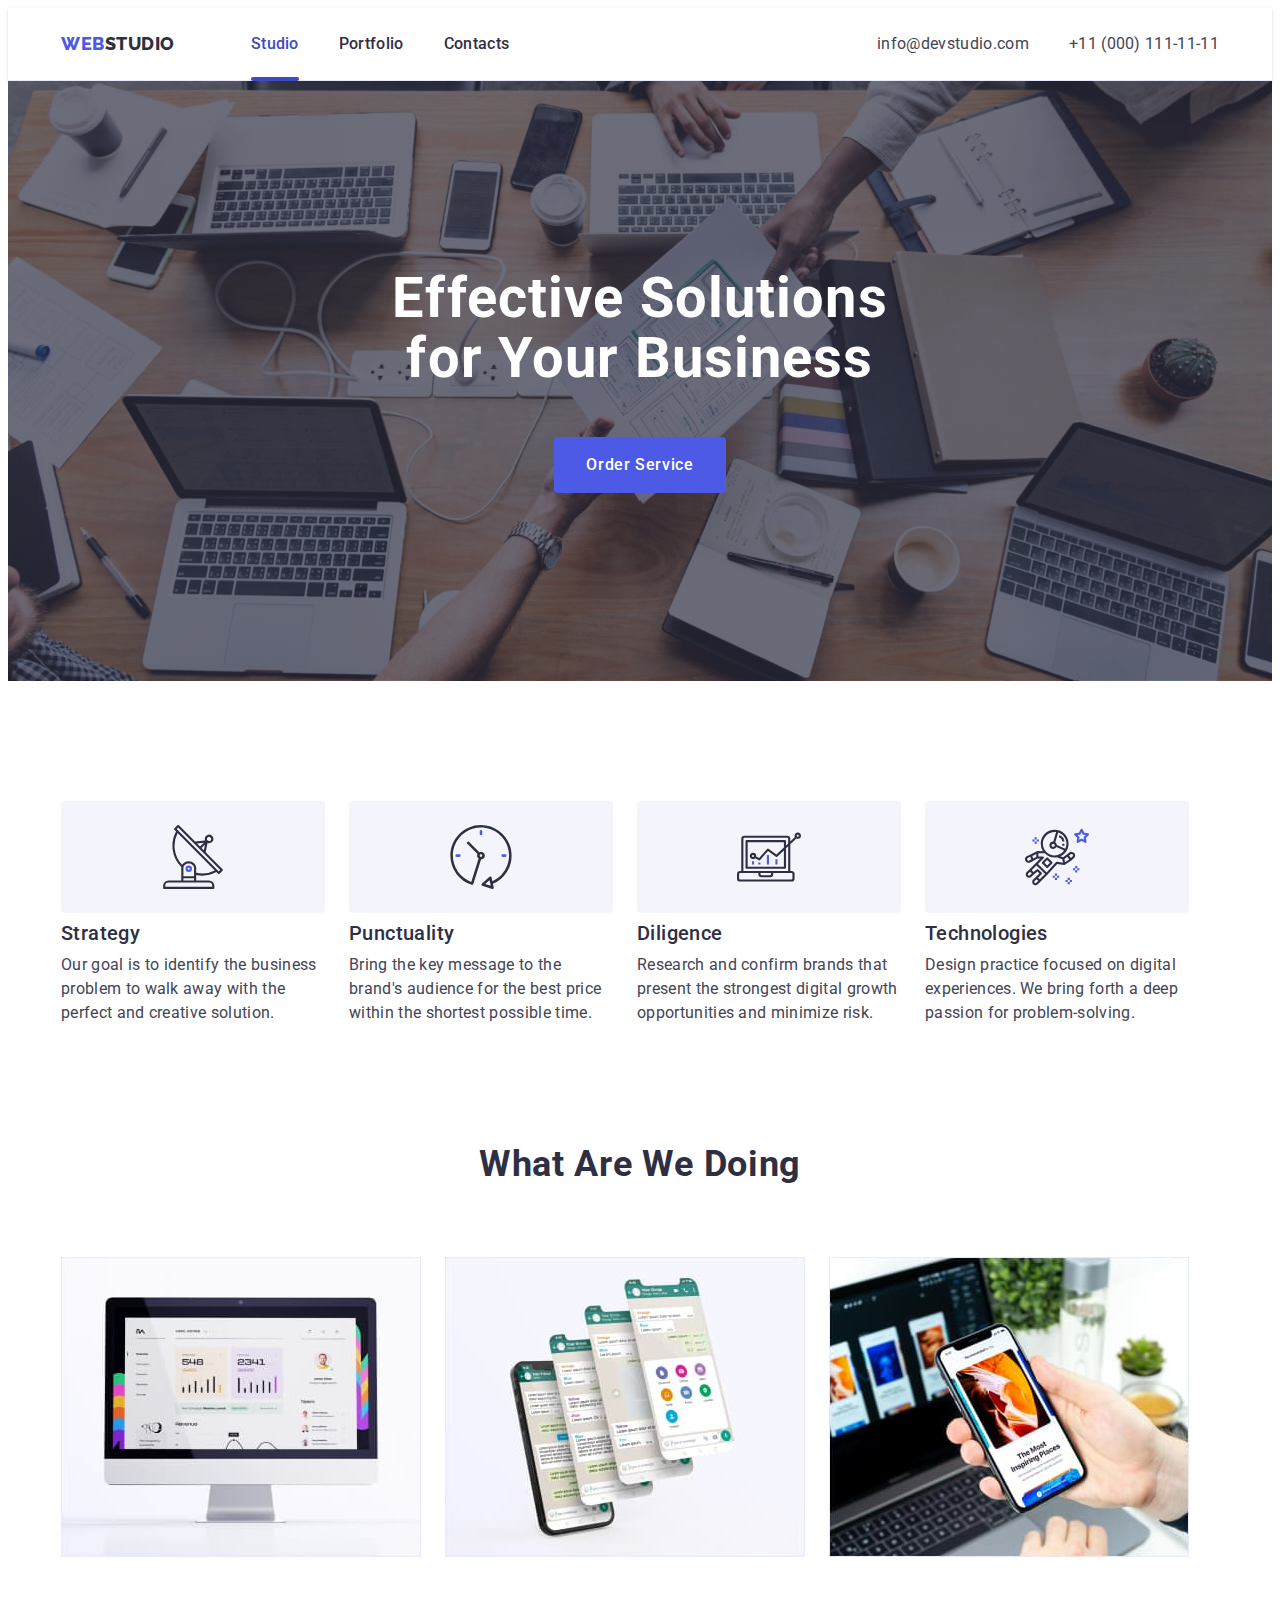
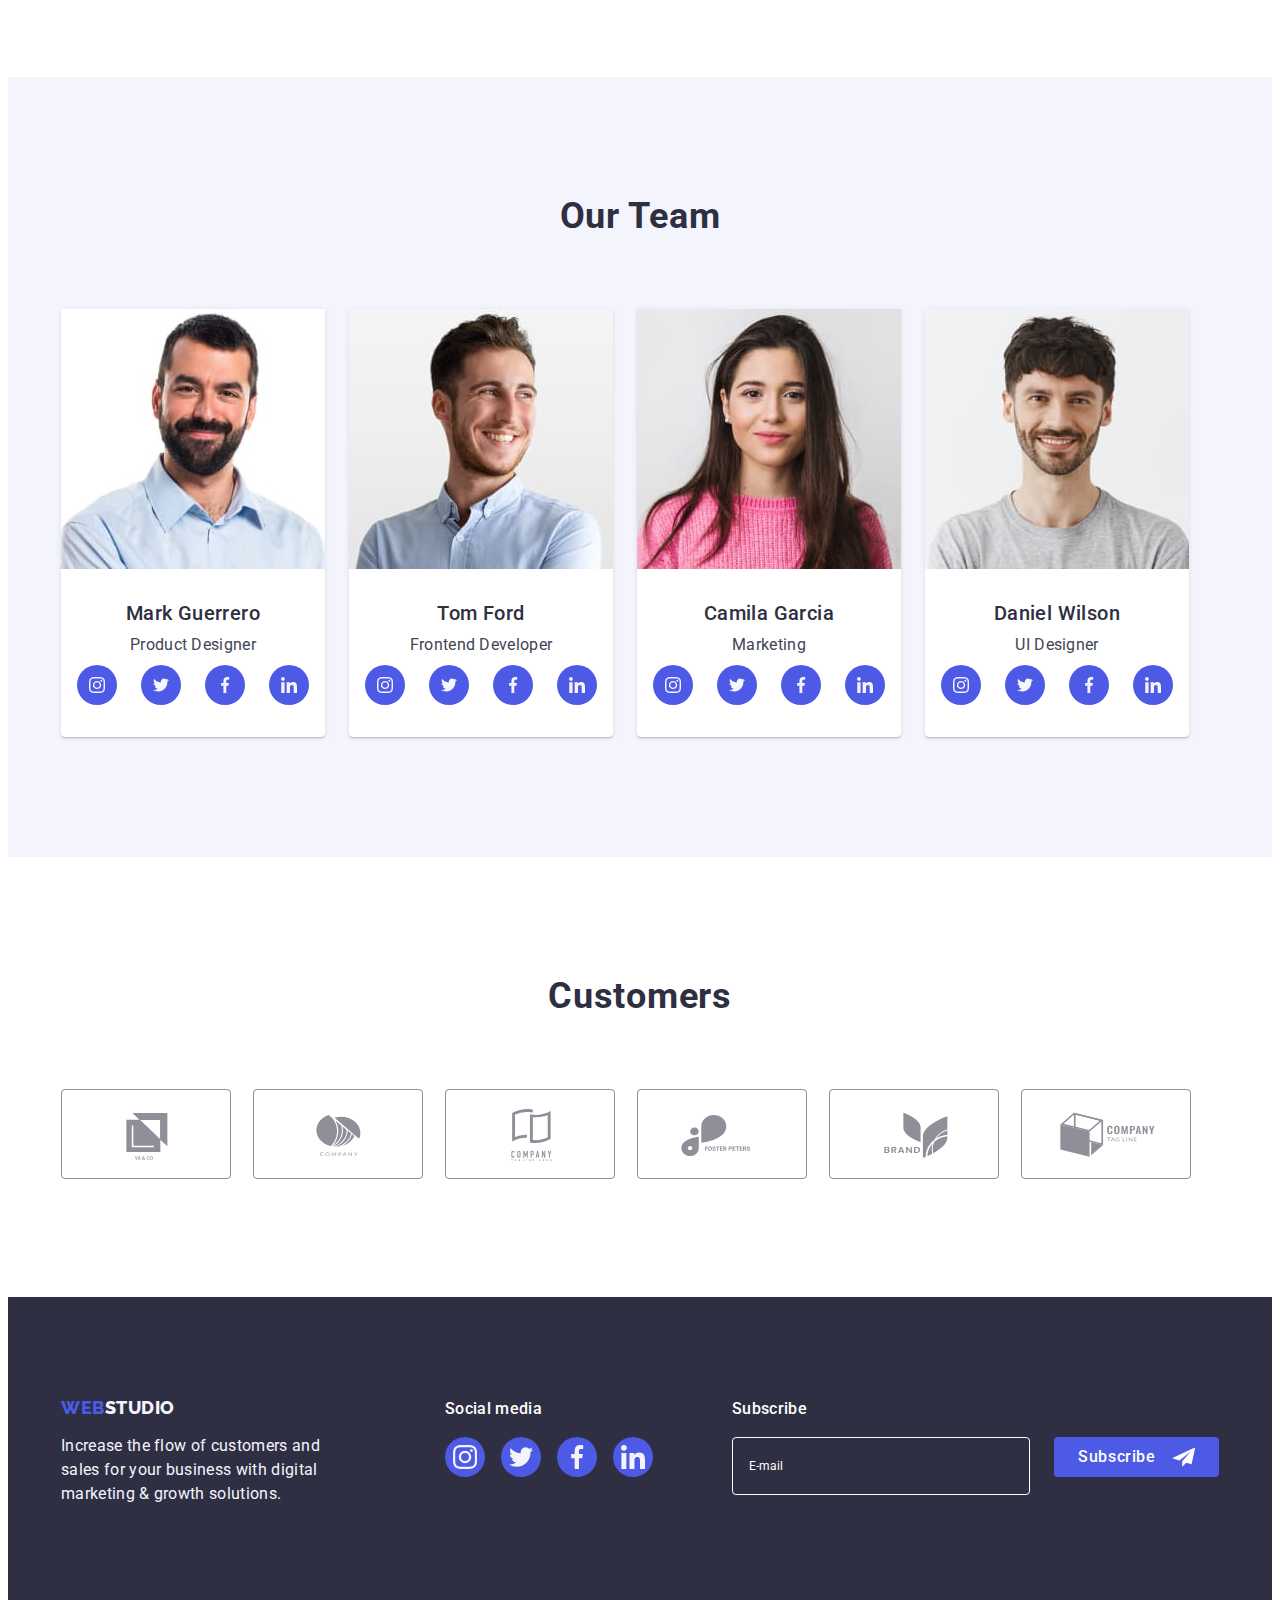
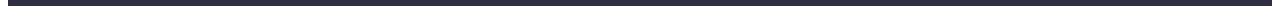
==== index.html @ 3099e18f "Initial commit" ====
<!DOCTYPE html>
<html lang="en">
  <head>
    <meta charset="UTF-8" />
    <meta http-equiv="X-UA-Compatible" content="IE=edge" />
    <meta name="viewport" content="width=device-width, initial-scale=1.0" />
    <title>Document</title>
    <link rel="preconnect" href="https://fonts.googleapis.com" />
    <link rel="preconnect" href="https://fonts.gstatic.com" crossorigin />
    <link
      href="https://fonts.googleapis.com/css2?family=Montserrat:wght@400;700&family=Raleway:wght@800&family=Roboto:wght@400;500;700;900&display=swap"
      rel="stylesheet"
    />
    <link
      rel="stylesheet"
      href="https://cdnjs.cloudflare.com/ajax/libs/modern-normalize/1.1.0/modern-normalize.min.css"
      integrity="sha512-wpPYUAdjBVSE4KJnH1VR1HeZfpl1ub8YT/NKx4PuQ5NmX2tKuGu6U/JRp5y+Y8XG2tV+wKQpNHVUX03MfMFn9Q=="
      crossorigin="anonymous"
      referrerpolicy="no-referrer"
    />
    <link rel="stylesheet" href="./css/styles.css" />
  </head>
  <body>
    <header class="header">
      <div class="conteiner main-nav">
        <a class="logo link" href="./index.html">
          Web<span class="logo-two">Studio</span>
        </a>
        <nav class="site-nav">
          <ul class="list">
            <li class="item">
              <a class="link current" href="./index.html">Studio</a>
            </li>
            <li class="item">
              <a class="link" href="./portfolio.html">Portfolio</a>
            </li>
            <li class="item"><a class="nav link" href="">Contacts</a></li>
          </ul>
        </nav>
        <address class="address">
          <ul class="list">
            <li class="item">
              <a class="link" href="mailto:info@devstudio.com"
                >info@devstudio.com</a
              >
            </li>
            <li class="item">
              <a class="link" href="tel:+110001111111">+11 (000) 111-11-11</a>
            </li>
          </ul>
        </address>
      </div>
    </header>
    <main>
      <!-- hero page -->

      <section class="hero">
        <div class="conteiner">
          <h1 class="hero-title">Effective Solutions for Your Business</h1>
          <button type="button" class="button hero-btn" data-modal-open>
            Order Service
          </button>
        </div>
      </section>

      <section class="section advantages">
        <div class="conteiner">
          <h2 class="section-title visually-hidden">advantages</h2>
          <ul class="list">
            <li class="item">
              <div class="icon-advantages">
                <svg width="64px" height="64px">
                  <use href="./images/icons.svg#icon-antenna"></use>
                </svg>
              </div>
              <h3 class="advantages-list-title">Strategy</h3>
              <p class="text">
                Our goal is to identify the business problem to walk away with
                the perfect and creative solution.
              </p>
            </li>
            <li class="item">
              <div class="icon-advantages">
                <svg width="64px" height="64px">
                  <use href="./images/icons.svg#icon-clock"></use>
                </svg>
              </div>
              <h3 class="advantages-list-title">Punctuality</h3>
              <p class="text">
                Bring the key message to the brand's audience for the best price
                within the shortest possible time.
              </p>
            </li>
            <li class="item">
              <div class="icon-advantages">
                <svg width="64px" height="64px">
                  <use href="./images/icons.svg#icon-diagram"></use>
                </svg>
              </div>
              <h3 class="advantages-list-title">Diligence</h3>
              <p class="text">
                Research and confirm brands that present the strongest digital
                growth opportunities and minimize risk.
              </p>
            </li>
            <li class="item">
              <div class="icon-advantages">
                <svg width="64px" height="64px">
                  <use href="./images/icons.svg#icon-astronaut"></use>
                </svg>
              </div>
              <h3 class="advantages-list-title">Technologies</h3>
              <p class="text">
                Design practice focused on digital experiences. We bring forth a
                deep passion for problem-solving.
              </p>
            </li>
          </ul>
        </div>
      </section>

      <section class="section work">
        <div class="conteiner">
          <h2 class="section-title">What Are We Doing</h2>
          <ul class="list">
            <li class="item">
              <img
                class="img"
                src="./images/img1.jpg"
                alt="properties 1"
                width="360"
              />
            </li>
            <li class="item">
              <img
                class="img"
                src="./images/img2.jpg"
                alt="properties 2"
                width="360"
              />
            </li>
            <li class="item">
              <img
                class="img"
                src="./images/img3.jpg"
                alt="properties 3"
                width="360"
              />
            </li>
          </ul>
        </div>
      </section>

      <section class="section team">
        <div class="conteiner">
          <h2 class="section-title">Our Team</h2>
          <ul class="team-list list">
            <li class="person">
              <img
                class="img"
                src="./images/photo1.jpg"
                alt="Photo Mark Guerrero"
                width="264"
              />
              <div class="card">
                <h3 class="name">Mark Guerrero</h3>
                <p class="text">Product Designer</p>
                <ul class="soc-list list">
                  <li class="soc-list-item">
                    <a href="" class="link">
                      <svg class="soc-list-icon" width="16px" height="16px">
                        <use
                          href="./images/icons.svg#icon-instagram"
                        ></use></svg
                    ></a>
                  </li>
                  <li class="soc-list-item">
                    <a href="" class="link">
                      <svg class="soc-list-icon" width="16px" height="16px">
                        <use href="./images/icons.svg#icon-twitter"></use></svg
                    ></a>
                  </li>
                  <li class="soc-list-item">
                    <a href="" class="link">
                      <svg class="soc-list-icon" width="16px" height="16px">
                        <use href="./images/icons.svg#icon-facebook"></use></svg
                    ></a>
                  </li>
                  <li class="soc-list-item">
                    <a href="" class="link">
                      <svg class="soc-list-icon" width="16px" height="16px">
                        <use href="./images/icons.svg#icon-linkedin"></use></svg
                    ></a>
                  </li>
                </ul>
              </div>
            </li>
            <li class="person">
              <img
                class="img"
                src="./images/photo2.jpg"
                alt="Photo Tom Ford"
                width="264"
              />
              <div class="card">
                <h3 class="name">Tom Ford</h3>
                <p class="text">Frontend Developer</p>
                <ul class="soc-list list">
                  <li class="soc-list-item">
                    <a href="" class="link">
                      <svg class="soc-list-icon" width="16px" height="16px">
                        <use
                          href="./images/icons.svg#icon-instagram"
                        ></use></svg
                    ></a>
                  </li>
                  <li class="soc-list-item">
                    <a href="" class="link">
                      <svg class="soc-list-icon" width="16px" height="16px">
                        <use href="./images/icons.svg#icon-twitter"></use></svg
                    ></a>
                  </li>
                  <li class="soc-list-item">
                    <a href="" class="link">
                      <svg class="soc-list-icon" width="16px" height="16px">
                        <use href="./images/icons.svg#icon-facebook"></use></svg
                    ></a>
                  </li>
                  <li class="soc-list-item">
                    <a href="" class="link">
                      <svg class="soc-list-icon" width="16px" height="16px">
                        <use href="./images/icons.svg#icon-linkedin"></use></svg
                    ></a>
                  </li>
                </ul>
              </div>
            </li>
            <li class="person">
              <img
                class="img"
                src="./images/photo3.jpg"
                alt="Photo Camila Garcia"
                width="264"
              />
              <div class="card">
                <h3 class="name">Camila Garcia</h3>
                <p class="text">Marketing</p>
                <ul class="soc-list list">
                  <li class="soc-list-item">
                    <a href="" class="link">
                      <svg class="soc-list-icon" width="16px" height="16px">
                        <use
                          href="./images/icons.svg#icon-instagram"
                        ></use></svg
                    ></a>
                  </li>
                  <li class="soc-list-item">
                    <a href="" class="link">
                      <svg class="soc-list-icon" width="16px" height="16px">
                        <use href="./images/icons.svg#icon-twitter"></use></svg
                    ></a>
                  </li>
                  <li class="soc-list-item">
                    <a href="" class="link">
                      <svg class="soc-list-icon" width="16px" height="16px">
                        <use href="./images/icons.svg#icon-facebook"></use></svg
                    ></a>
                  </li>
                  <li class="soc-list-item">
                    <a href="" class="link">
                      <svg class="soc-list-icon" width="16px" height="16px">
                        <use href="./images/icons.svg#icon-linkedin"></use></svg
                    ></a>
                  </li>
                </ul>
              </div>
            </li>
            <li class="person">
              <img
                class="img"
                src="./images/photo4.jpg"
                alt="Photo Daniel Wilson"
                width="264"
              />
              <div class="card">
                <h3 class="name">Daniel Wilson</h3>
                <p class="text">UI Designer</p>
                <ul class="soc-list list">
                  <li class="soc-list-item">
                    <a href="" class="link">
                      <svg class="soc-list-icon" width="16px" height="16px">
                        <use
                          href="./images/icons.svg#icon-instagram"
                        ></use></svg
                    ></a>
                  </li>
                  <li class="soc-list-item">
                    <a href="" class="link">
                      <svg class="soc-list-icon" width="16px" height="16px">
                        <use href="./images/icons.svg#icon-twitter"></use></svg
                    ></a>
                  </li>
                  <li class="soc-list-item">
                    <a href="" class="link">
                      <svg class="soc-list-icon" width="16px" height="16px">
                        <use href="./images/icons.svg#icon-facebook"></use></svg
                    ></a>
                  </li>
                  <li class="soc-list-item">
                    <a href="" class="link">
                      <svg class="soc-list-icon" width="16px" height="16px">
                        <use href="./images/icons.svg#icon-linkedin"></use></svg
                    ></a>
                  </li>
                </ul>
              </div>
            </li>
          </ul>
        </div>
      </section>

      <section class="section customers">
        <div class="conteiner">
          <h2 class="section-title">Customers</h2>
          <ul class="customers-list list">
            <li class="customers-list-item">
              <a href="" class="link">
                <svg class="customers-list-icon" width="104px" height="56px">
                  <use href="./images/icons.svg#icon-Logo-ya-co"></use></svg
              ></a>
            </li>
            <li class="customers-list-item">
              <a href="" class="link">
                <svg class="customers-list-icon" width="104px" height="56px">
                  <use href="./images/icons.svg#icon-Logo-company-2"></use></svg
              ></a>
            </li>
            <li class="customers-list-item">
              <a href="" class="link">
                <svg class="customers-list-icon" width="104px" height="56px">
                  <use href="./images/icons.svg#icon-Logo-company"></use></svg
              ></a>
            </li>
            <li class="customers-list-item">
              <a href="" class="link">
                <svg class="customers-list-icon" width="104px" height="56px">
                  <use
                    href="./images/icons.svg#icon-Logo-foster-peters"
                  ></use></svg
              ></a>
            </li>
            <li class="customers-list-item">
              <a href="" class="link">
                <svg class="customers-list-icon" width="104px" height="56px">
                  <use href="./images/icons.svg#icon-Logo-brand"></use></svg
              ></a>
            </li>
            <li class="customers-list-item">
              <a href="" class="link">
                <svg class="customers-list-icon" width="104px" height="56px">
                  <use
                    href="./images/icons.svg#icon-Logo-company-tagline"
                  ></use></svg
              ></a>
            </li>
          </ul>
        </div>
      </section>
    </main>

    <footer class="footer">
      <div class="conteiner footer-flex">
        <div class="footer-texr-wrapp">
          <a class="logo link" href="./index.html">
            Web<span class="logo-three">Studio</span>
          </a>
          <p class="footer-text">
            Increase the flow of customers and sales for your business with
            digital marketing & growth solutions.
          </p>
        </div>
        <div class="social-media">
          <p class="social-media-title">Social media</p>
          <ul class="soc-list list">
            <li class="soc-list-item">
              <a href="" class="link">
                <svg class="soc-list-icon" width="24px" height="24px">
                  <use href="./images/icons.svg#icon-instagram"></use></svg
              ></a>
            </li>
            <li class="soc-list-item">
              <a href="" class="link">
                <svg class="soc-list-icon" width="24px" height="24px">
                  <use href="./images/icons.svg#icon-twitter"></use></svg
              ></a>
            </li>
            <li class="soc-list-item">
              <a href="" class="link">
                <svg class="soc-list-icon" width="24px" height="24px">
                  <use href="./images/icons.svg#icon-facebook"></use></svg
              ></a>
            </li>
            <li class="soc-list-item">
              <a href="" class="link">
                <svg class="soc-list-icon" width="24px" height="24px">
                  <use href="./images/icons.svg#icon-linkedin"></use></svg
              ></a>
            </li>
          </ul>
        </div>
        <div class="footer-form-wrapp">
          <form>
            <p class="footer-form-title">Subscribe</p>
            <div class="footer-subscribe-wrapp">
              <input
                class="footer-input-email"
                type="email"
                placeholder="E-mail"
                name="email"
              />
              <button class="btn-subscibe button" type="submit">
                <span>Subscribe</span>
                <svg width="24px" height="24px" class="icon-subscribe">
                  <use href="./images/icons.svg#icon-subscribe"></use>
                </svg>
              </button>
            </div>
          </form>
        </div>
      </div>
    </footer>
    <div class="backdrop is-hidden" data-modal>
      <div class="modal">
        <button type="button" class="button close-button" data-modal-close>
          <svg class="close-icon" width="8px" height="8px">
            <use href="./images/icons.svg#icon-close-black"></use>
          </svg>
        </button>
        <p class="modal-title">Leave your contacts and we will call you back</p>
        <form class="modal-form">
          <div class="input-box-wrapp">
            <label for="name" class="modal-label">Name</label>
            <div class="input-icon-wrapp">
              <input id="name" class="modal-input" type="text" name="name" />
              <svg class="form-icon" width="18px" height="24px">
                <use href="./images/icons.svg#icon-person-black-18dp-1"></use>
              </svg>
            </div>
          </div>
          <div class="input-box-wrapp">
            <label for="tel" class="modal-label">Phone</label>
            <div class="input-icon-wrapp">
              <input id="tel" class="modal-input" type="tel" name="tel" />
              <svg class="form-icon" width="18px" height="24px">
                <use href="./images/icons.svg#icon-phone-black-18dp-1"></use>
              </svg>
            </div>
          </div>
          <div class="input-box-wrapp">
            <label for="email" class="modal-label">Email</label>
            <div class="input-icon-wrapp">
              <input id="email" class="modal-input" type="email" name="name" />
              <svg class="form-icon" width="18px" height="24px">
                <use href="./images/icons.svg#icon-email-black-18dp-1"></use>
              </svg>
            </div>
          </div>
          <div class="textarea-box-wrapp">
            <label for="comment" class="modal-label">Comment</label>
            <textarea
              id="comment"
              class="modal-textarea"
              name="comment"
              placeholder="Text input"
            ></textarea>
          </div>
          <div class="checkbox-box-wrapp">
            <input
              id="accept"
              type="checkbox"
              name="accept"
              class="input-click visually-hidden"
              required
            />
            <label for="accept" class="modal-label check-text">
              <span class="click">
                <svg width="10px" height="8px">
                  <use href="./images/icons.svg#icon-Vector"></use>
                </svg>
              </span>
              I accept the terms and conditions of the 
              <a href="" class="link-checkbox">Privacy Policy</a>
            </label>
          </div>
          <button class="button send-button" type="submit">Send</button>
        </form>
      </div>
    </div>
    <script src="./js/modal.js"></script>
  </body>
</html>
---- css/styles.css ----
/* Palitra */
/* цвет осн текста #434455 */
/* цвет заголовка #2E2F42  */
/* белый цвет #fff */
/* цвет фон #E7E9FC */
/* цвет фона футер #2E2F42 */
/* цвет фона вторичный #F4F4FD */
/* цвет фона #FFFFFF */
/* цвет ховер фокус #404BBF */
/* цвет текста footer #F4F4FD*/
/* цвет logo-one #4D5AE5 */
/* цвет logo-two #2E2F42 */
/* цвет logo-three #F4F4FD */


:root {
    --primary-text-color:#434455;
    --title-color:#2E2F42;
    --primary-bcg-color:#FFFFFF;
    --footer-bcg-color:#2E2F42;

    --transition: 250ms cubic-bezier(0.4, 0, 0.2, 1) ;
}
.section{
    padding-top: 120px;
    padding-bottom: 120px;
}

.conteiner {
width: 1158px;

padding-left: 15px;
padding-right: 15px;
margin-left: auto;
margin-right: auto;
/* border: 1px solid red; */
}

p, h1, h2, h3, h4, h5, h6 {
    margin: 0;
}

ul {
    margin:0;
    padding-left: 0;
}

.img{
    display: block;
}

body {
    background-color: #FFFFFF ;
    color: var(--primary-text-color);


    font-family: Roboto, sans-serif;
    letter-spacing: 0.02em;
    font-size: 16px;
    line-height: 1.5;

}

/* Button */

.button{
    font-family: 'Roboto', sans-serif;
    font-weight: 500;
    font-size: 16px;
    line-height: 1.5;
    letter-spacing: 0.04em;
    cursor: pointer;
}

.link {
    text-decoration: none;
    
}

.list {
    list-style: none;
}

.visually-hidden {
    position: absolute;
    width: 1px;
    height: 1px;
    margin: -1px;
    border: 0;
    padding: 0;

    white-space: nowrap;
    clip-path: inset(100%);
    clip: rect(0 0 0 0);
    overflow: hidden;
}


/* title */

.section-title {
    margin-bottom: 72px;

    color: var(--title-color);

    font-weight: 700;
    font-size: 36px;
    line-height: 1.11;
    text-align: center;
    letter-spacing: 0.02em;
    }
    


/* logo */

.logo{
    color: #4D5AE5;

    font-family: Raleway, sans-serif;
    font-weight: 800;
    font-size: 18px;
    line-height: 1.17;
    letter-spacing: 0.03em;
    text-transform: uppercase;
    }

.logo-two {
    color: #2E2F42;
}
.logo-three {
    color: #F4F4FD;
}

/* Header */

.current {
    position: relative;
}

.current::after{
position: absolute;
bottom: -1px;
left:0;
content: '';
width: 100%;
height: 4px;
background: #404BBF;
border-radius: 2px;

}
.site-nav .link.current{
    color:#404BBF;
}

.main-nav{
    display:flex;
    align-items:center;
}
.header{
    border-bottom: 1px solid #E7E9FC;
    box-shadow: 0px 2px 1px rgba(46, 47, 66, 0.08), 
    0px 1px 1px rgba(46, 47, 66, 0.16), 
    0px 1px 6px rgba(46, 47, 66, 0.08);
}
.main-nav .logo{
    margin-right: 76px;
}

.site-nav .list,
.address .list{
    display: flex;
}

.site-nav .item:not(:last-child),
.address .item:not(:last-child) {
    margin-right: 40px;
}
.site-nav .link {     
    display: block;
    padding-top: 24px;
    padding-bottom: 24px;
    color: #2E2F42 ;

    font-weight: 500;
    font-size: 16px;
    line-height: 1.5;

    transition: color var(--transition); 
}

.address {
    font-style: normal;
    margin-left: auto;
}

.address .link {
    color: #434455;
    padding-top: 24px;
    padding-bottom: 24px;

    font-weight: 400;
    font-size: 16px;
    line-height: 1.5;

    transition: color var(--transition);
}
    
.site-nav .link:hover,
.site-nav .link:focus,
.address .link:hover,
.address .link:focus {
    color: #404BBF;
}
.nav .link:active{
    color: #404BBF;
}


/* footer */

.footer-flex{
    display: flex;
    justify-content: flex-start;
}
.footer {
    padding-top: 100px;
    padding-bottom: 100px;
    background-color: var(--footer-bcg-color);
}

.footer-texr-wrapp{
    margin-right: 120px;
}

.footer-text {
    width: 264px;
    color: #F4F4FD;
}

.footer .logo{
    display: inline-block;
    margin-bottom: 16px;
}

.social-media-title, .footer-form-title{
    font-weight: 500;
    color: #FFFFFF;
    margin-bottom: 16px;
}
/* .social-media{
    margin-right: 80px;
} */

.footer-form-wrapp{
    margin-left: auto;
}

.social-media .soc-list {
    display: flex;
    gap: 16px;
    
}

.social-media .link {
    transition: background-color var(--transition);

}

.social-media .soc-list-item .link:hover,
.social-media .soc-list-item .link:focus {
    background-color: #31D0AA;
}

.footer-input-email{
    width: 264px ;
    height: 40px;
    border: 1px solid #FFFFFF;
    border-radius: 4px;
    background-color: transparent;

    padding: 8px 16px;

    color: #FFFFFF;
}

.footer-input-email::placeholder{
    color: #FFFFFF;
    font-family: 'Roboto';
    font-style: normal;
    font-weight: 400;
    font-size: 12px;
    line-height: 24px;
}

.btn-subscibe{
    display: flex;
    justify-content: center;
    align-items: center;
    padding: 8px 24px;
    gap: 16px;
    width: 165px;
    height: 40px;
    
    color: #FFFFFF;

    background: #4D5AE5;
    border: none;
    border-radius: 4px;

}

.footer-subscribe-wrapp{
    display: flex;
    gap: 24px;
}

.icon-subscribe{
    fill: currentColor;
}


/* Studio */

/* Hero */

.hero{
    padding: 188px 0;
    background-image:linear-gradient(rgba(46, 47, 66, 0.7), 
    rgba(46, 47, 66, 0.7) ), 
    url(../images/hero-bcg.jpg);
    background-repeat: no-repeat;
    background-position: center;
    background-size: cover;
    max-width: 1440px;
    margin-left: auto;
    margin-right: auto;
    text-align: center;
}



.hero-title{
    max-width: 496px;
    margin: 0 auto;
    margin-bottom: 48px;

    color: #FFFFFF;

    font-weight: 700;
    font-size: 56px;
    line-height: 1.07;
    text-align: center;
    letter-spacing: 0.02em
    }


.hero-btn{
    padding: 16px 32px;
    border: none;
    border-radius: 4px;

    background-color:#4D5AE5 ;
    color:#FFFFFF ;

    transition: background-color var(--transition);
}
.hero-btn:hover,
.hero-btn:focus{
    background-color: #404BBF;
}


/* advantages */

.advantages{
    padding-bottom: 0;
}

.advantages .list {
    display: flex;
    font-weight: wrap;
}

.advantages .item {
    width: 264px;
}
.advantages .item:not(:last-child){
    margin-right: 24px;
}


.advantages-list-title{
    margin-bottom: 8px;

    color: var(--title-color);
    font-weight: 500;
    font-size: 20px;
    line-height: 1.2;
    letter-spacing: 0.02em    
}

.icon-advantages{
    display: flex;
    align-items: center;
    justify-content: center;
    width: 264px;
    height: 112px;
    background: #F4F4FD;
    border-radius: 4px;
    margin-bottom: 8px;
}
/* work */



.work .list{
    display: flex;
}

.work .item:not(:last-child){
    margin-right: 24px;
}




/* team */

.team {
    background-color: #F4F4FD;
}

.team-list{
    display: flex;
}

.team-list .soc-list{
    display: flex;
    gap: 24px;
}

.soc-list-item{
    width: 40px;
    height: 40px;

    }

.soc-list-item .link{
    display: flex;
    justify-content: center;
    align-items: center;

    width: 100%;
    height: 100%;
    border-radius: 50%;
    background-color: #4D5AE5;

}

.soc-list-icon{
    fill: #F4F4FD;
}
.team-list .soc-list-item .link{
    transition: background-color var(--transition);
}

.team-list .soc-list-item .link:hover,
.team-list .soc-list-item .link:focus{
    background-color: #404BBF;
}


.person{
    width: 264px;
    background-color: #FFFFFF;
    box-shadow: 0px 1px 6px rgba(46, 47, 66, 0.08), 
    0px 1px 1px rgba(46, 47, 66, 0.16), 
    0px 2px 1px rgba(46, 47, 66, 0.08);
    border-radius: 0px 0px 4px 4px;
}
.person:not(:last-child){
    margin-right: 24px;
}
.person .text{
    margin-bottom: 8px;
}


.team .card{
    padding: 32px 16px;
    text-align: center;
}

.name{
    margin-bottom: 8px;

    color:var(--title-color);

    font-weight: 500;
    font-size: 20px;
    line-height: 1.2;
    letter-spacing: 0.02em
}

/* CUSTOMERS */

.customers-list{
    display: flex;
    gap: 24px;
}

.customers-list-item {
    width: 168px;
    height: 88px;
}

.customers-list-item .link {
    display: flex;
    justify-content: center;
    align-items: center;

    width: 100%;
    height: 100%;
    border: 1px solid #8E8F99;
    border-radius: 4px;

}

.customers-list-icon {
    fill:#8E8F99;
}

.customers-list-item .link{
    transition: border-color var(--transition);
}
.customers-list-item .link:hover,
.customers-list-item .link:focus{
    border-color: #404BBF;
    border-radius: 4px;
}

.customers-list-icon{
    transition: fill var(--transition);
}

.customers-list-item .link:hover .customers-list-icon,
.customers-list-item .link:focus .customers-list-icon{
    fill: #404BBF;
}

/* Portfolio */



.projects{
    padding-top: 96px;

}
.projects .list-button,
.projects .list-card{
    display: flex;
    justify-content: center;
    }

.list-button{
    margin-bottom: 72px;
}

.button.portfolio {
    padding: 12px 24px;
    border: 1px solid #E7E9FC;
    border-radius: 4px;

    color: #4D5AE5;
    background-color: #F4F4FD;

    transition: color var(--transition) ,
                border-color var(--transition),
                background-color var(--transition),
                box-shadow var(--transition);
}

.button.portfolio:hover,
.button.portfolio:focus {
    color: #fff;
    border-color: #404BBF;
    background-color: #404BBF;
    box-shadow: 0px 3px 1px rgba(0, 0, 0, 0.1),
        0px 2px 1px rgba(0, 0, 0, 0.08),
        0px 2px 2px rgba(0, 0, 0, 0.12);
}

.list-button .item:not(:last-child){
    margin-right: 24px;
}



.list-card{
    flex-wrap: wrap;
}

.list-card .item{
    margin-right: 24px;
    margin-bottom: 48px;
}
.list-card .item:nth-child(3n){
    margin-right: 0px;
}
.list-card .item:nth-last-child(-n+3){
    margin-bottom: 0;
}


.list-card .card {    
    border-left: 1px solid #E7E9FC;
    border-bottom: 1px solid #E7E9FC;
    border-right: 1px solid #E7E9FC;
    padding-top:32px;
    padding-bottom: 32px;
    padding-left: 16px;
    padding-right: 16px;
}


.list-title{
    margin-bottom: 8px;
    color: var(--title-color);
    font-weight: 500;
    font-size: 20px;
    line-height: 1.2;
    letter-spacing: 0.02em;
}

.link .text{
    color: #434455;
}

.card-cover-wrap {
    position: relative;
    overflow: hidden;
}

.card-cover-text {
    position: absolute;
    top: 0;
    padding: 32px 40px;

    color: #F4F4FD;
    background-color: #4D5AE5;

    height: 100%;
    
    transform: translateY(100%) ;
    transition: transform var(--transition);

    overflow: auto;

   
}
.card-link:hover .card-cover-text,
.card-link:focus .card-cover-text{
    transform: translateY(0);
}

.card-link{
    display: block;
    transition: box-shadow 200ms;
}

.card-link:focus,
.card-link:hover{
    box-shadow: 0px 1px 6px rgba(46, 47, 66, 0.08), 
    0px 1px 1px rgba(46, 47, 66, 0.16), 
    0px 2px 1px rgba(46, 47, 66, 0.08);
}



/* MODAL */

.backdrop {
    position: fixed;
    top: 0;
    width: 100%;
    height: 100%;
    background-color: rgba(46, 47, 66, 0.4);

    transition: opacity var(--transition), 
    visibility var(--transition);
}

.modal {
    position: absolute;
    top: 50%;
    left:50%;
    transform: translate( -50%, -50%) rotateX(0) ;
  
    width: 408px;
    height: 584px;
    padding: 72px 24px 24px;
    transition: transform var(--transition);

    background: #FCFCFC;
    box-shadow: 0px 1px 1px rgba(0, 0, 0, 0.14), 
    0px 1px 3px rgba(0, 0, 0, 0.12), 
    0px 2px 1px rgba(0, 0, 0, 0.2);
    border-radius: 4px;
}

.close-icon {
    fill:currentColor;
}

.close-button{
    display: flex;
    justify-content: center;
    align-items: center;
    margin-left: auto;
    position: absolute;
    top: 20px;
    right: 20px;

    transition: background-color var(--transition) , 
    color var(--transition);

    color: #2E2F42 ;
    background: #E7E9FC;
    width: 24px;
    height: 24px;
    border-radius: 50%;
    border: 1px solid rgba(0, 0, 0, 0.1);
}

.close-button:hover, .close-button:focus{
    background-color:#404BBF ;
    color: #FFFFFF ;
}

.is-hidden{
    opacity: 0;
    visibility: hidden;
    pointer-events: none;
}

.backdrop.is-hidden .modal{
    transform: translate(-50%, -50%) 
    perspective(600px) rotateX(90deg);
   
}

.modal-title{
    font-family: 'Roboto';
    font-weight: 500;
    font-size: 16px;
    line-height: 1.5;
  
    text-align: center;
    letter-spacing: 0.02em;
   
    color: #2E2F42;

    margin-bottom: 16px;

}

.input-box-wrapp{
    margin-bottom: 8px;
}

.textarea-box-wrapp{
    display: block;
    margin-bottom: 16px;
}

.input-icon-wrapp{
    position: relative;
}

.form-icon{
    position: absolute;
    left: 16px;
    top: 50%;
    transform: translateY(-50%);
    transition: fill var(--transition);
}

.modal-input{
    width: 100%;
    height: 40px;
    border: 1px solid rgba(46, 47, 66, 0.4);
    outline: transparent;
    border-radius: 4px;
    padding-left: 38px;

    transition: border-color var(--transition);
}

.modal-label{
    display: block;
    margin-bottom: 4px;
}


.modal-label,
.modal-textarea,
.modal-textarea::placeholder{
    color: #8E8F99;
    font-weight: 400;
    font-size: 12px;
    line-height: 1.17;
}

.modal-input:focus{
    border-color: #4D5AE5;
}
.modal-input:focus + .form-icon{
    fill:#4D5AE5;
}

.modal-textarea{
    outline: transparent;
    width: 100%;
    height: 120px;
    padding: 8px 16px;
    border: 1px solid rgba(46, 47, 66, 0.4);
    border-radius: 4px;
    resize: none;

    transition: border-color var(--transition);
}
.modal-textarea:focus {
    border-color: #4D5AE5;
}

.modal-textarea::placeholder{
    color: rgba(46, 47, 66, 0.4);
}

.send-button{
    display: block;
    width: 169px;
    height: 56px;
    color: #FFFFFF;
    background: #4D5AE5;
    border: none;
    border-radius: 4px;
    box-shadow: 0px 4px 4px rgba(0, 0, 0, 0.15);
    padding: 0;

    margin-left:auto;
    margin-right: auto;
}

.check-text{
    display: flex;
    align-items: center;
}

.link-checkbox{
color:#4D5AE5;
}


.click{
    display: flex;
    justify-content: center;
    align-items: center;
    width: 16px;
    height: 16px;
    margin-right: 8px;

    border: 1px solid rgba(46, 47, 66, 0.4);
    border-radius: 2px;
    fill: transparent;
}

.input-click:checked + .modal-label > .click{
    
    background-color: #404BBF;
    border: none;
    fill: #F4F4FD;
}

.checkbox-box-wrapp{
    margin-bottom: 24px;
}
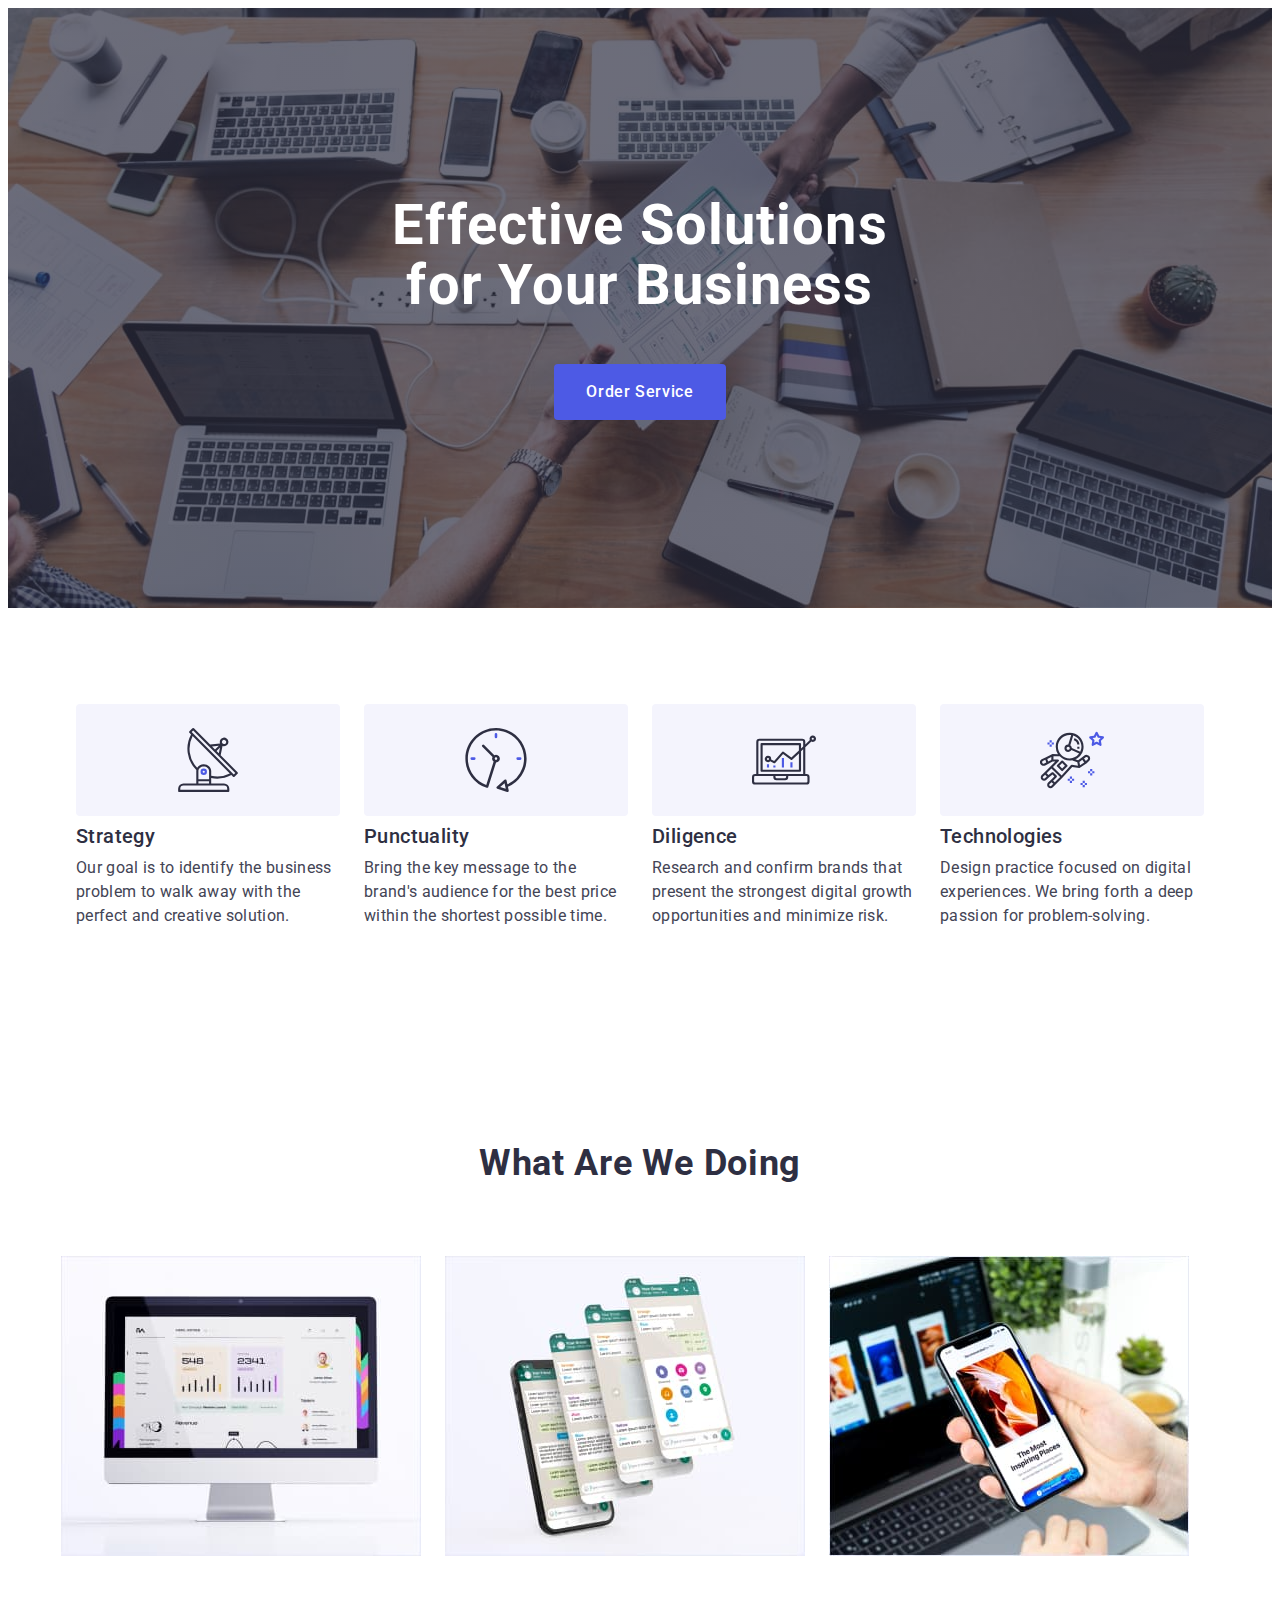
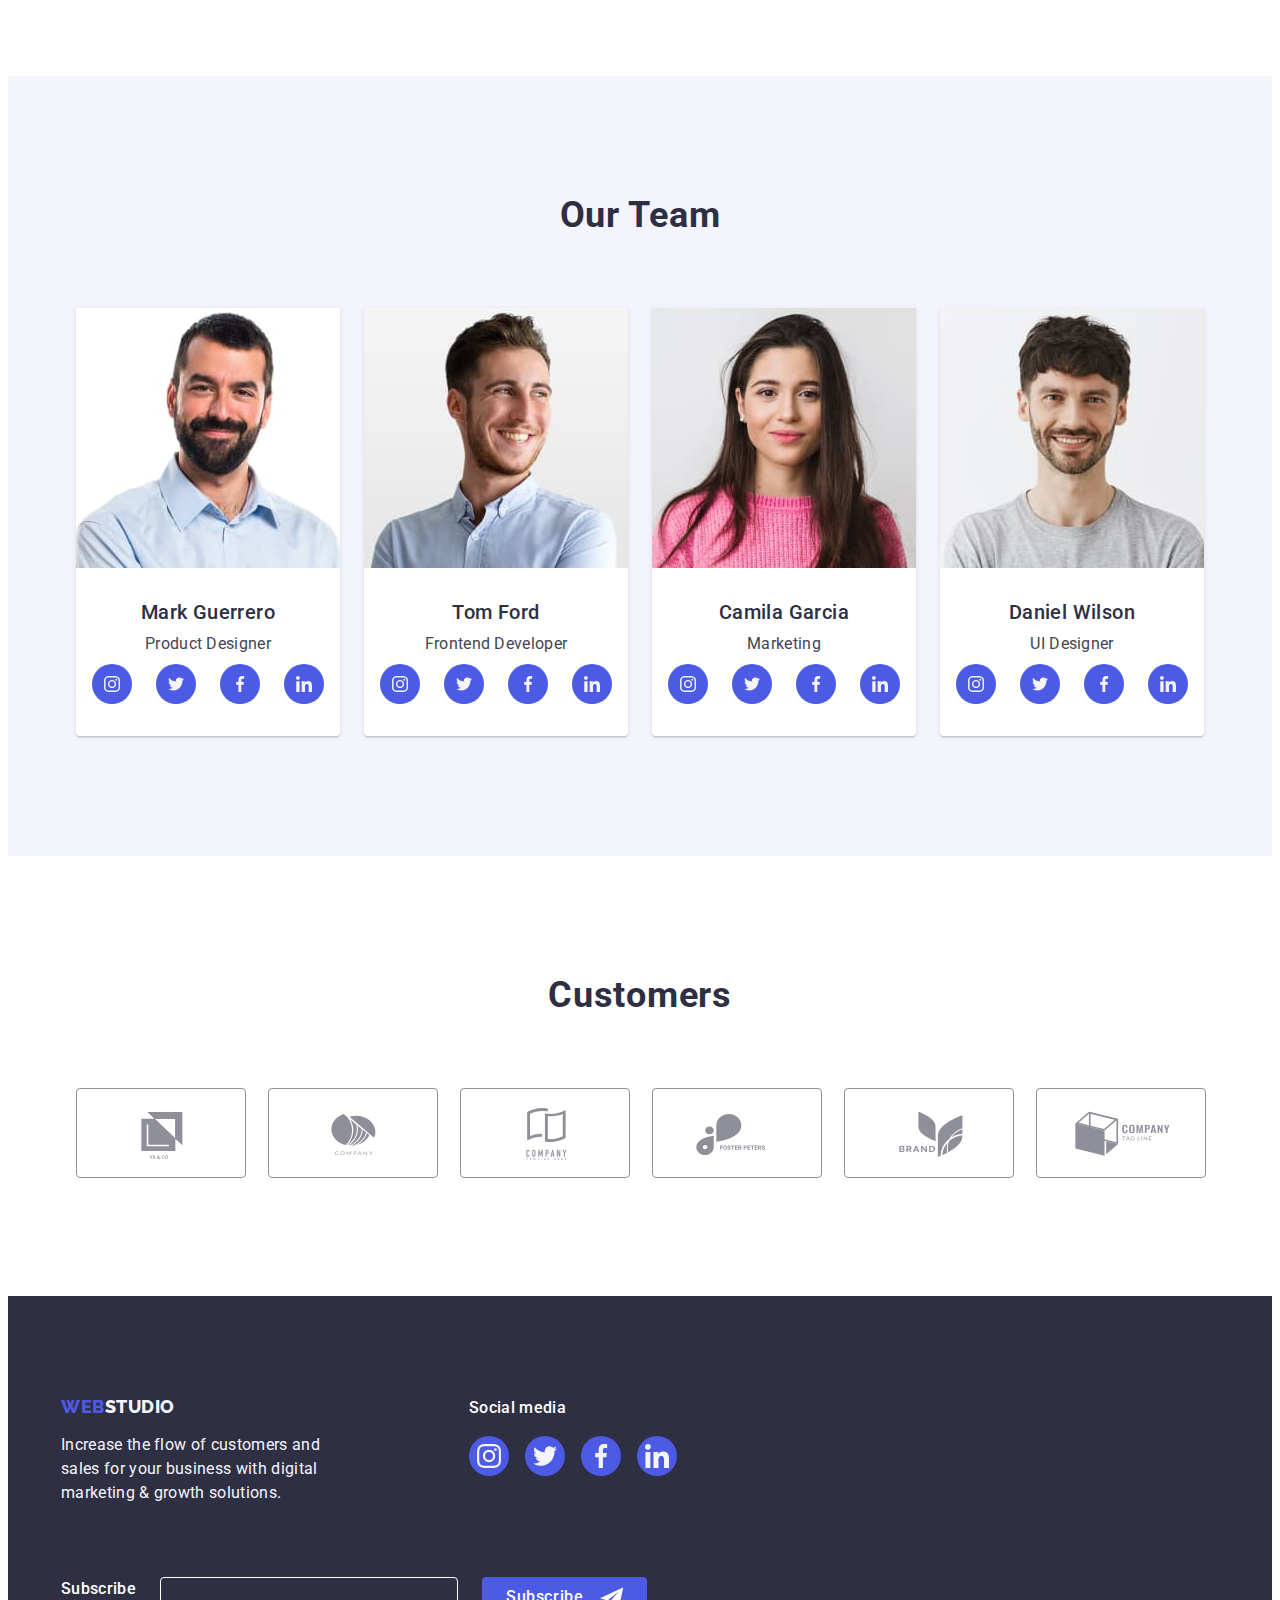
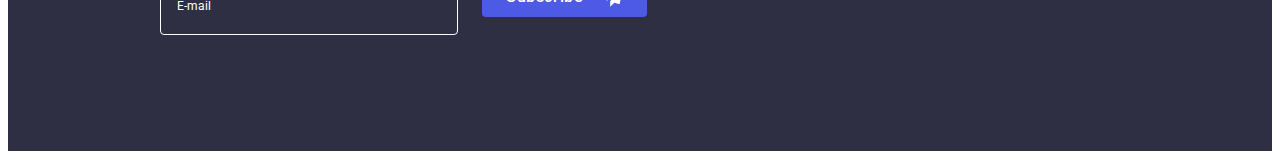
==== commit 1d143659: "1" ====
--- a/index.html
+++ b/index.html
@@ -19,9 +19,10 @@
       referrerpolicy="no-referrer"
     />
     <link rel="stylesheet" href="./css/styles.css" />
+    <link rel="stylesheet" href="./css/media.css" />
   </head>
   <body>
-    <header class="header">
+    <!-- <header class="header">
       <div class="conteiner main-nav">
         <a class="logo link" href="./index.html">
           Web<span class="logo-two">Studio</span>
@@ -50,7 +51,7 @@
           </ul>
         </address>
       </div>
-    </header>
+    </header> -->
     <main>
       <!-- hero page -->
 
@@ -408,8 +409,8 @@
             </li>
           </ul>
         </div>
-        <div class="footer-form-wrapp">
-          <form>
+        <div>
+          <form class="footer-form-wrapp">
             <p class="footer-form-title">Subscribe</p>
             <div class="footer-subscribe-wrapp">
               <input
--- a/css/styles.css
+++ b/css/styles.css
@@ -21,19 +21,28 @@
 
     --transition: 250ms cubic-bezier(0.4, 0, 0.2, 1) ;
 }
+
+
 .section{
     padding-top: 120px;
     padding-bottom: 120px;
 }
 
 .conteiner {
-width: 1158px;
-
-padding-left: 15px;
-padding-right: 15px;
+width: 100%;
+
+padding-left: 16px;
+padding-right: 16px;
 margin-left: auto;
 margin-right: auto;
 /* border: 1px solid red; */
+}
+
+img{
+    display: block;
+    max-width: 100%;
+    height: auto;
+    width: 100%;
 }
 
 p, h1, h2, h3, h4, h5, h6 {
@@ -219,66 +228,63 @@
 
 /* footer */
 
+.footer {
+    padding-top: 96px;
+    padding-bottom: 96px;
+    background-color: var(--footer-bcg-color);
+}
+
 .footer-flex{
     display: flex;
-    justify-content: flex-start;
-}
-.footer {
-    padding-top: 100px;
-    padding-bottom: 100px;
-    background-color: var(--footer-bcg-color);
-}
-
-.footer-texr-wrapp{
-    margin-right: 120px;
+    justify-content: center;
+    flex-wrap: wrap;
+    gap: 72px;
 }
 
 .footer-text {
-    width: 264px;
+    width: 268px;
     color: #F4F4FD;
 }
 
 .footer .logo{
-    display: inline-block;
+    display: block;
+    text-align: center;
     margin-bottom: 16px;
 }
 
 .social-media-title, .footer-form-title{
+    text-align: center;
     font-weight: 500;
     color: #FFFFFF;
     margin-bottom: 16px;
 }
-/* .social-media{
-    margin-right: 80px;
-} */
-
-.footer-form-wrapp{
-    margin-left: auto;
-}
 
 .social-media .soc-list {
     display: flex;
     gap: 16px;
-    
 }
 
 .social-media .link {
     transition: background-color var(--transition);
-
 }
 
 .social-media .soc-list-item .link:hover,
 .social-media .soc-list-item .link:focus {
     background-color: #31D0AA;
 }
+.footer-form-wrapp{
+    display: flex;
+    flex-wrap: wrap;
+    justify-content: center;
+}
 
 .footer-input-email{
-    width: 264px ;
+    width: 398px ;
     height: 40px;
     border: 1px solid #FFFFFF;
+    margin-bottom: 16px;
     border-radius: 4px;
     background-color: transparent;
-
     padding: 8px 16px;
 
     color: #FFFFFF;
@@ -293,7 +299,7 @@
     line-height: 24px;
 }
 
-.btn-subscibe{
+.btn-subscibe {
     display: flex;
     justify-content: center;
     align-items: center;
@@ -301,31 +307,23 @@
     gap: 16px;
     width: 165px;
     height: 40px;
-    
+
     color: #FFFFFF;
-
     background: #4D5AE5;
     border: none;
     border-radius: 4px;
-
-}
-
-.footer-subscribe-wrapp{
-    display: flex;
-    gap: 24px;
-}
-
-.icon-subscribe{
+}
+
+.icon-subscribe {
     fill: currentColor;
 }
-
-
 /* Studio */
 
 /* Hero */
 
 .hero{
-    padding: 188px 0;
+    padding-top: 112px;
+    padding-bottom: 112px;
     background-image:linear-gradient(rgba(46, 47, 66, 0.7), 
     rgba(46, 47, 66, 0.7) ), 
     url(../images/hero-bcg.jpg);
@@ -338,18 +336,17 @@
     text-align: center;
 }
 
-
-
 .hero-title{
-    max-width: 496px;
-    margin: 0 auto;
-    margin-bottom: 48px;
+    max-width: 320px;
+    margin-left: auto;
+    margin-right: auto;
+    margin-bottom: 72px;
 
     color: #FFFFFF;
 
     font-weight: 700;
-    font-size: 56px;
-    line-height: 1.07;
+    font-size: 36px;
+    line-height: 1.11;
     text-align: center;
     letter-spacing: 0.02em
     }
@@ -374,54 +371,41 @@
 /* advantages */
 
 .advantages{
-    padding-bottom: 0;
+    padding-top: 96px;
+    padding-bottom: 96px;
 }
 
 .advantages .list {
     display: flex;
-    font-weight: wrap;
+    justify-content: center;
+    flex-wrap: wrap;
+    gap: 72px;
 }
 
 .advantages .item {
-    width: 264px;
-}
-.advantages .item:not(:last-child){
-    margin-right: 24px;
-}
-
+    width: 396px;
+}
 
 .advantages-list-title{
     margin-bottom: 8px;
 
     color: var(--title-color);
-    font-weight: 500;
-    font-size: 20px;
-    line-height: 1.2;
+    font-weight: 700;
+    line-height: 1.11;
+    font-size: 36px;
+    text-align: center;
+    
     letter-spacing: 0.02em    
 }
 
 .icon-advantages{
-    display: flex;
-    align-items: center;
-    justify-content: center;
-    width: 264px;
-    height: 112px;
-    background: #F4F4FD;
-    border-radius: 4px;
-    margin-bottom: 8px;
+    display: none;
 }
 /* work */
 
-
-
-.work .list{
-    display: flex;
-}
-
-.work .item:not(:last-child){
-    margin-right: 24px;
-}
-
+.work{
+    display: none;
+}
 
 
 
@@ -433,18 +417,20 @@
 
 .team-list{
     display: flex;
+    gap: 72px;
+    flex-wrap: wrap;
+    justify-content: center;
 }
 
 .team-list .soc-list{
     display: flex;
-    gap: 24px;
+    gap: 24px; 
 }
 
 .soc-list-item{
     width: 40px;
     height: 40px;
-
-    }
+}
 
 .soc-list-item .link{
     display: flex;
@@ -455,7 +441,6 @@
     height: 100%;
     border-radius: 50%;
     background-color: #4D5AE5;
-
 }
 
 .soc-list-icon{
@@ -469,7 +454,6 @@
 .team-list .soc-list-item .link:focus{
     background-color: #404BBF;
 }
-
 
 .person{
     width: 264px;
@@ -479,13 +463,10 @@
     0px 2px 1px rgba(46, 47, 66, 0.08);
     border-radius: 0px 0px 4px 4px;
 }
-.person:not(:last-child){
-    margin-right: 24px;
-}
+
 .person .text{
     margin-bottom: 8px;
 }
-
 
 .team .card{
     padding: 32px 16px;
@@ -507,11 +488,13 @@
 
 .customers-list{
     display: flex;
-    gap: 24px;
+    flex-wrap: wrap;
+    justify-content: center;
+    gap: 72px 16px;
 }
 
 .customers-list-item {
-    width: 168px;
+    width: 190px;
     height: 88px;
 }
 
--- a/css/media.css
+++ b/css/media.css
@@ -0,0 +1,265 @@
+@media screen and (min-width:428px)  {
+    .conteiner{
+        width: 428px;
+    }
+
+}
+
+@media screen and (min-width:428px) and 
+(max-width:767px) {
+   
+}
+
+@media screen and (min-width:768px) {
+    .conteiner {
+        width: 768px;
+    }
+
+    .hero{
+        background-image:linear-gradient(rgba(46, 47, 66, 0.7), 
+        rgba(46, 47, 66, 0.7) ), 
+        url(../images/hero-bcg.jpg);
+
+        max-width: 1440px;
+    }
+
+    .hero-title{
+        max-width: 496px;
+        margin-bottom: 36px;
+ 
+        font-size: 56px;
+        line-height: 1.07;
+    }
+
+    .advantages .list{
+        gap: 72px 24px;
+    }
+
+    .advantages .item {
+        width: 356px;
+    }
+
+    .team-list{
+        gap: 64px 24px;
+        flex-wrap: wrap;
+        justify-content: center;
+        display: flex;
+    } 
+    
+    .customers-list{
+        gap: 72px 24px;
+    }
+    .customers-list-item {
+        width: 168px;
+        }
+
+
+.footer-flex{
+    gap: 72px 24px;
+}
+
+.footer-text {
+    width: 264px;
+}
+
+.footer .logo{
+    text-align: left;
+}
+
+.social-media-title, .footer-form-title{
+    text-align: left;
+}
+
+.footer-form-wrapp{
+    display: flex;
+    flex-wrap: wrap;
+    gap: 16px 24px;
+}
+.footer-input-email {
+    width: 264px;
+}
+}
+
+@media screen and (min-width:768px) and 
+(max-width:1157px) {
+
+}
+
+@media screen and (min-width:1158px) {
+    .conteiner {
+        width: 1158px;
+        padding-left: 15px;
+        padding-right: 15px;
+    }
+
+    .hero{
+        padding-top: 188px;
+        padding-bottom: 188px;
+        background-image:linear-gradient(rgba(46, 47, 66, 0.7), 
+        rgba(46, 47, 66, 0.7) ), 
+        url(../images/hero-bcg.jpg);
+
+        max-width: 1440px;
+    }
+
+    .hero-title{
+        margin-bottom: 48px;
+    }
+
+    .advantages .list {
+        gap:24px;
+    }
+    .advantages .item {
+        width: 264px;
+    }
+    .icon-advantages {
+        display: flex;
+        align-items: center;
+        justify-content: center;
+        width: 264px;
+        height: 112px;
+        background: #F4F4FD;
+        border-radius: 4px;
+        margin-bottom: 8px;
+        
+    }
+
+    .advantages-list-title {
+        font-weight: 500;
+        font-size: 20px;
+        line-height: 1.2;
+        text-align: left;
+    }
+    .work {
+        display: block;
+    }
+        
+    .work .list {
+        display: flex;
+    }
+    
+    .work .item:not(:last-child) {
+        margin-right: 24px;
+    }
+
+
+
+
+
+
+
+
+
+
+
+
+
+
+        .footer-flex {
+            display: flex;
+            justify-content: flex-start;
+        }
+    
+        .footer {
+            padding-top: 100px;
+            padding-bottom: 100px;
+            background-color: var(--footer-bcg-color);
+        }
+    
+        .footer-texr-wrapp {
+            margin-right: 120px;
+        }
+    
+        .footer-text {
+            width: 264px;
+            color: #F4F4FD;
+        }
+    
+        .footer .logo {
+            display: inline-block;
+            margin-bottom: 16px;
+        }
+    
+        .social-media-title,
+        .footer-form-title {
+            font-weight: 500;
+            color: #FFFFFF;
+            margin-bottom: 16px;
+        }
+    
+    
+        .footer-form-wrapp {
+            margin-left: auto;
+        }
+    
+        .social-media .soc-list {
+            display: flex;
+            gap: 16px;
+    
+        }
+    
+        .social-media .link {
+            transition: background-color var(--transition);
+    
+        }
+    
+        .social-media .soc-list-item .link:hover,
+        .social-media .soc-list-item .link:focus {
+            background-color: #31D0AA;
+        }
+    
+        .footer-input-email {
+            width: 264px;
+            height: 40px;
+            border: 1px solid #FFFFFF;
+            border-radius: 4px;
+            background-color: transparent;
+    
+            padding: 8px 16px;
+    
+            color: #FFFFFF;
+        }
+    
+        .footer-input-email::placeholder {
+            color: #FFFFFF;
+            font-family: 'Roboto';
+            font-style: normal;
+            font-weight: 400;
+            font-size: 12px;
+            line-height: 24px;
+        }
+    
+        .btn-subscibe {
+            display: flex;
+            justify-content: center;
+            align-items: center;
+            padding: 8px 24px;
+            gap: 16px;
+            width: 165px;
+            height: 40px;
+    
+            color: #FFFFFF;
+    
+            background: #4D5AE5;
+            border: none;
+            border-radius: 4px;
+    
+        }
+    
+        .footer-subscribe-wrapp {
+            display: flex;
+            gap: 24px;
+        }
+    
+        .icon-subscribe {
+            fill: currentColor;
+        }
+}
+
+
+
+
+
+
+
+
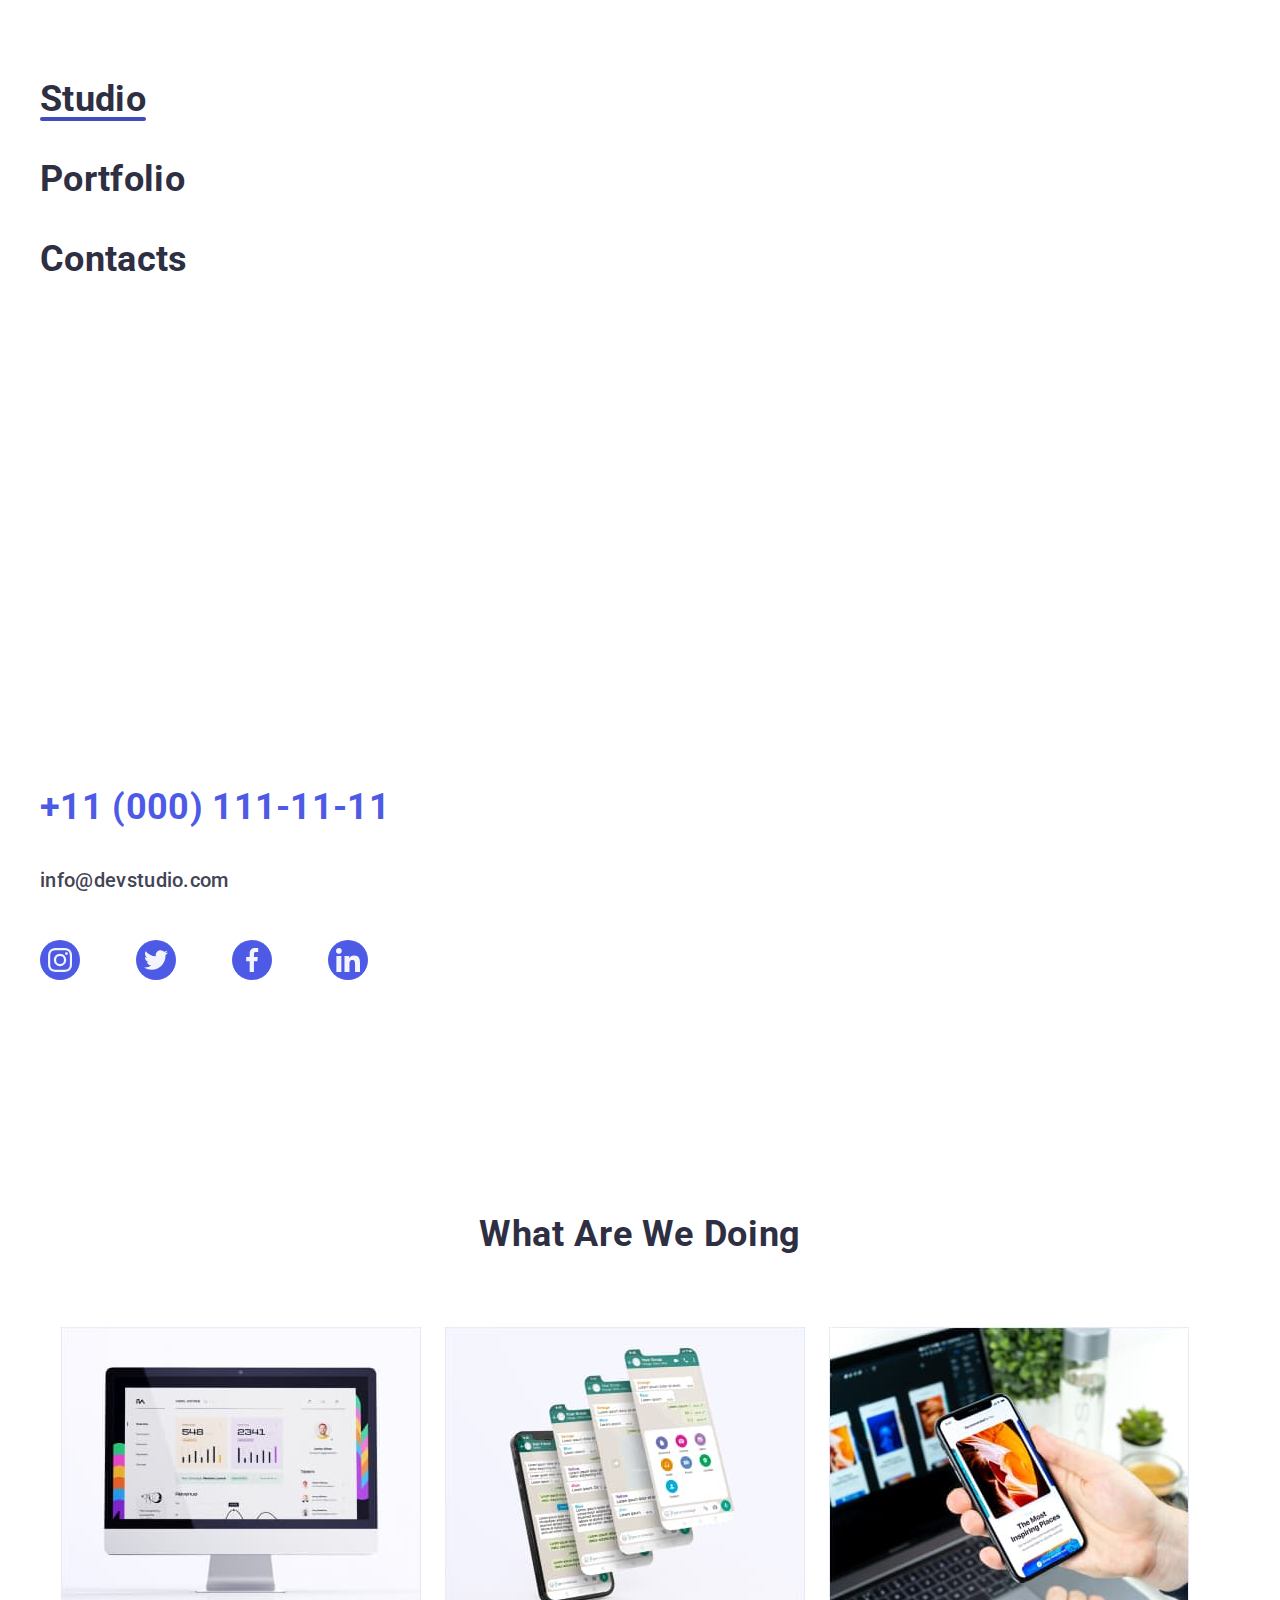
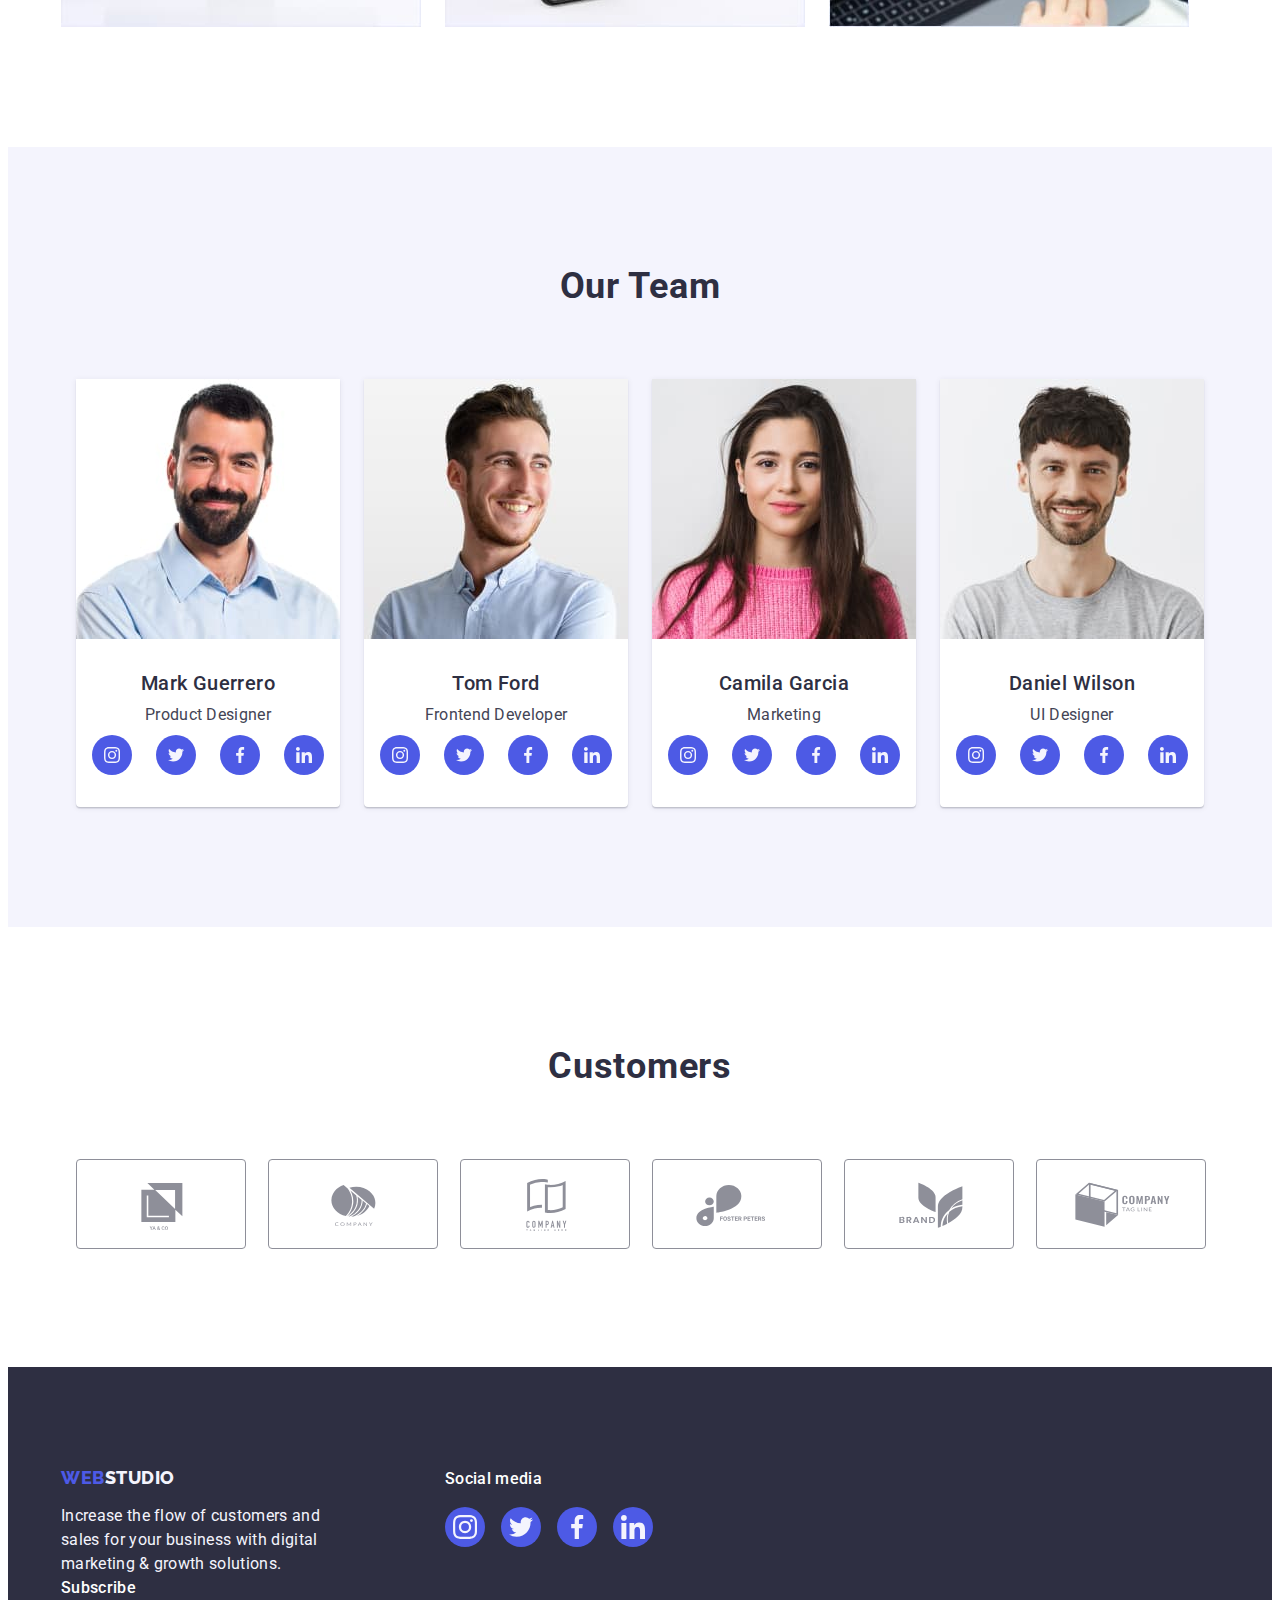
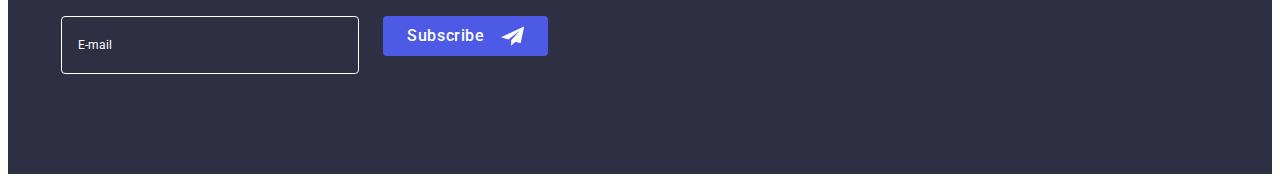
==== commit 49c466d4: "2" ====
--- a/index.html
+++ b/index.html
@@ -22,7 +22,76 @@
     <link rel="stylesheet" href="./css/media.css" />
   </head>
   <body>
-    <!-- <header class="header">
+    <header class="conteiner header">
+      <div class="header-mob">
+        <a class="logo link" href="./index.html">
+          Web<span class="logo-two">Studio</span>
+        </a>
+        <button type="button" class="button-menu" data-menu-open>
+          <svg class="mob-menu-icon" width="32px" height="22px">
+            <use href="./images/icons.svg#icon-charm_menu-hamburger"></use>
+          </svg>
+        </button>
+      </div>
+      <div class="modal-menu" data-menu>
+        <button type="button" class="button close-button" data-menu-close>
+          <svg class="close-icon" width="8px" height="8px">
+            <use href="./images/icons.svg#icon-close-black"></use>
+          </svg>
+        </button>
+        <nav class="menu-site-nav">
+          <ul class="list">
+            <li class="item">
+              <a class="link current" href="./index.html">Studio</a>
+            </li>
+            <li class="item">
+              <a class="link" href="./portfolio.html">Portfolio</a>
+            </li>
+            <li class="item"><a class="nav link" href="">Contacts</a></li>
+          </ul>
+        </nav>
+        <address class="menu-address">
+          <ul class="list">
+            <li class="item">
+              <a class="link tel" href="tel:+110001111111"
+                >+11 (000) 111-11-11</a
+              >
+            </li>
+            <li class="item">
+              <a class="link mail" href="mailto:info@devstudio.com"
+                >info@devstudio.com</a
+              >
+            </li>
+          </ul>
+          <ul class="soc-list list">
+            <li class="soc-list-item">
+              <a href="" class="link">
+                <svg class="soc-list-icon" width="24px" height="24px">
+                  <use href="./images/icons.svg#icon-instagram"></use></svg
+              ></a>
+            </li>
+            <li class="soc-list-item">
+              <a href="" class="link">
+                <svg class="soc-list-icon" width="24px" height="24px">
+                  <use href="./images/icons.svg#icon-twitter"></use></svg
+              ></a>
+            </li>
+            <li class="soc-list-item">
+              <a href="" class="link">
+                <svg class="soc-list-icon" width="24px" height="24px">
+                  <use href="./images/icons.svg#icon-facebook"></use></svg
+              ></a>
+            </li>
+            <li class="soc-list-item">
+              <a href="" class="link">
+                <svg class="soc-list-icon" width="24px" height="24px">
+                  <use href="./images/icons.svg#icon-linkedin"></use></svg
+              ></a>
+            </li>
+          </ul>
+        </address>
+      </div>
+
       <div class="conteiner main-nav">
         <a class="logo link" href="./index.html">
           Web<span class="logo-two">Studio</span>
@@ -51,7 +120,8 @@
           </ul>
         </address>
       </div>
-    </header> -->
+    </header>
+
     <main>
       <!-- hero page -->
 
@@ -498,5 +568,6 @@
       </div>
     </div>
     <script src="./js/modal.js"></script>
+    <script src="./js/modal-menu.js"></script>
   </body>
 </html>
--- a/css/styles.css
+++ b/css/styles.css
@@ -14,52 +14,62 @@
 
 
 :root {
-    --primary-text-color:#434455;
-    --title-color:#2E2F42;
-    --primary-bcg-color:#FFFFFF;
-    --footer-bcg-color:#2E2F42;
-
-    --transition: 250ms cubic-bezier(0.4, 0, 0.2, 1) ;
-}
-
-
-.section{
+    --primary-text-color: #434455;
+    --title-color: #2E2F42;
+    --primary-bcg-color: #FFFFFF;
+    --footer-bcg-color: #2E2F42;
+
+    --transition: 250ms cubic-bezier(0.4, 0, 0.2, 1);
+}
+
+
+.section {
     padding-top: 120px;
     padding-bottom: 120px;
 }
 
 .conteiner {
-width: 100%;
-
-padding-left: 16px;
-padding-right: 16px;
-margin-left: auto;
-margin-right: auto;
-/* border: 1px solid red; */
-}
-
-img{
+    width: 100%;
+
+    padding-left: 16px;
+    padding-right: 16px;
+    margin-left: auto;
+    margin-right: auto;
+    /* border: 1px solid red; */
+}
+
+
+
+
+
+img {
     display: block;
     max-width: 100%;
     height: auto;
     width: 100%;
 }
 
-p, h1, h2, h3, h4, h5, h6 {
+p,
+h1,
+h2,
+h3,
+h4,
+h5,
+h6 {
     margin: 0;
 }
 
 ul {
-    margin:0;
+    margin: 0;
     padding-left: 0;
 }
 
-.img{
+.img {
     display: block;
 }
 
 body {
-    background-color: #FFFFFF ;
+    background-color: #FFFFFF;
     color: var(--primary-text-color);
 
 
@@ -72,7 +82,7 @@
 
 /* Button */
 
-.button{
+.button {
     font-family: 'Roboto', sans-serif;
     font-weight: 500;
     font-size: 16px;
@@ -83,7 +93,7 @@
 
 .link {
     text-decoration: none;
-    
+
 }
 
 .list {
@@ -117,13 +127,13 @@
     line-height: 1.11;
     text-align: center;
     letter-spacing: 0.02em;
-    }
-    
+}
+
 
 
 /* logo */
 
-.logo{
+.logo {
     color: #4D5AE5;
 
     font-family: Raleway, sans-serif;
@@ -132,99 +142,105 @@
     line-height: 1.17;
     letter-spacing: 0.03em;
     text-transform: uppercase;
-    }
+}
 
 .logo-two {
     color: #2E2F42;
 }
+
 .logo-three {
     color: #F4F4FD;
 }
 
 /* Header */
 
-.current {
-    position: relative;
-}
-
-.current::after{
-position: absolute;
-bottom: -1px;
-left:0;
-content: '';
-width: 100%;
-height: 4px;
-background: #404BBF;
-border-radius: 2px;
-
-}
-.site-nav .link.current{
-    color:#404BBF;
-}
-
-.main-nav{
-    display:flex;
-    align-items:center;
-}
-.header{
+
+.header {
+    display: flex;
+    height: 70px;
     border-bottom: 1px solid #E7E9FC;
-    box-shadow: 0px 2px 1px rgba(46, 47, 66, 0.08), 
-    0px 1px 1px rgba(46, 47, 66, 0.16), 
-    0px 1px 6px rgba(46, 47, 66, 0.08);
-}
-.main-nav .logo{
-    margin-right: 76px;
-}
-
-.site-nav .list,
-.address .list{
-    display: flex;
-}
-
-.site-nav .item:not(:last-child),
-.address .item:not(:last-child) {
-    margin-right: 40px;
-}
-.site-nav .link {     
+}
+
+.header-mob {
+    width: 100%;
+    display: flex;
+    align-items: center;
+    justify-content: space-between;
+}
+
+.button-menu {
     display: block;
-    padding-top: 24px;
-    padding-bottom: 24px;
-    color: #2E2F42 ;
-
+    padding: 0;
+    width: 32px;
+    height: 22px;
+    border: none;
+    background: none;
+}
+
+.mob-menu-icon {
+    stroke: #2E2F42;
+}
+
+.modal-menu {
+    display: flex;
+    flex-direction: column;
+    justify-content: space-between;
+    position: fixed;
+    top: 0;
+    left: 0;
+    width: 100vw;
+    height: 100vh;
+    padding: 80px 34px 40px 40px;
+    background-color: #fff;
+}
+
+.header .main-nav {
+    display: none;
+}
+
+.menu-site-nav {
+    margin-bottom: 84px;
+}
+
+.menu-site-nav .item:not(:last-child) {
+    margin-bottom: 40px;
+}
+
+.menu-site-nav .link {
+    font-weight: 700;
+    font-size: 36px;
+    line-height: 1.11;
+    color: #2E2F42;
+}
+
+.menu-address .link {
+    display: block;
+    font-family: 'Roboto';
+    font-style: normal;
+}
+
+.menu-address .tel {
+
+    font-weight: 700;
+    font-size: 36px;
+    line-height: 1.11;
+    color: #4D5AE5;
+
+    margin-bottom: 40px;
+}
+
+.menu-address .mail {
     font-weight: 500;
-    font-size: 16px;
-    line-height: 1.5;
-
-    transition: color var(--transition); 
-}
-
-.address {
-    font-style: normal;
-    margin-left: auto;
-}
-
-.address .link {
+    font-size: 20px;
+    line-height: 1.2;
     color: #434455;
-    padding-top: 24px;
-    padding-bottom: 24px;
-
-    font-weight: 400;
-    font-size: 16px;
-    line-height: 1.5;
-
-    transition: color var(--transition);
-}
-    
-.site-nav .link:hover,
-.site-nav .link:focus,
-.address .link:hover,
-.address .link:focus {
-    color: #404BBF;
-}
-.nav .link:active{
-    color: #404BBF;
-}
-
+    margin-bottom: 48px;
+}
+
+.modal-menu .soc-list {
+    display: flex;
+    gap: 56px;
+}
 
 /* footer */
 
@@ -234,25 +250,29 @@
     background-color: var(--footer-bcg-color);
 }
 
-.footer-flex{
-    display: flex;
+.footer-flex {
+    display: block;
     justify-content: center;
     flex-wrap: wrap;
     gap: 72px;
 }
 
 .footer-text {
+    margin-left: auto;
+    margin-right: auto;
     width: 268px;
+    margin-bottom: 72px;
     color: #F4F4FD;
 }
 
-.footer .logo{
+.footer .logo {
     display: block;
     text-align: center;
     margin-bottom: 16px;
 }
 
-.social-media-title, .footer-form-title{
+.social-media-title,
+.footer-form-title {
     text-align: center;
     font-weight: 500;
     color: #FFFFFF;
@@ -261,7 +281,9 @@
 
 .social-media .soc-list {
     display: flex;
+    justify-content: center;
     gap: 16px;
+    margin-bottom: 72px;
 }
 
 .social-media .link {
@@ -272,14 +294,9 @@
 .social-media .soc-list-item .link:focus {
     background-color: #31D0AA;
 }
-.footer-form-wrapp{
-    display: flex;
-    flex-wrap: wrap;
-    justify-content: center;
-}
-
-.footer-input-email{
-    width: 398px ;
+
+.footer-input-email {
+    width: 398px;
     height: 40px;
     border: 1px solid #FFFFFF;
     margin-bottom: 16px;
@@ -290,7 +307,7 @@
     color: #FFFFFF;
 }
 
-.footer-input-email::placeholder{
+.footer-input-email::placeholder {
     color: #FFFFFF;
     font-family: 'Roboto';
     font-style: normal;
@@ -300,6 +317,8 @@
 }
 
 .btn-subscibe {
+    margin-right: auto;
+    margin-left: auto;
     display: flex;
     justify-content: center;
     align-items: center;
@@ -317,16 +336,17 @@
 .icon-subscribe {
     fill: currentColor;
 }
+
 /* Studio */
 
 /* Hero */
 
-.hero{
+.hero {
     padding-top: 112px;
     padding-bottom: 112px;
-    background-image:linear-gradient(rgba(46, 47, 66, 0.7), 
-    rgba(46, 47, 66, 0.7) ), 
-    url(../images/hero-bcg.jpg);
+    background-image: linear-gradient(rgba(46, 47, 66, 0.7),
+            rgba(46, 47, 66, 0.7)),
+        url(../images/hero-bcg.jpg);
     background-repeat: no-repeat;
     background-position: center;
     background-size: cover;
@@ -336,7 +356,7 @@
     text-align: center;
 }
 
-.hero-title{
+.hero-title {
     max-width: 320px;
     margin-left: auto;
     margin-right: auto;
@@ -349,28 +369,29 @@
     line-height: 1.11;
     text-align: center;
     letter-spacing: 0.02em
-    }
-
-
-.hero-btn{
+}
+
+
+.hero-btn {
     padding: 16px 32px;
     border: none;
     border-radius: 4px;
 
-    background-color:#4D5AE5 ;
-    color:#FFFFFF ;
+    background-color: #4D5AE5;
+    color: #FFFFFF;
 
     transition: background-color var(--transition);
 }
+
 .hero-btn:hover,
-.hero-btn:focus{
+.hero-btn:focus {
     background-color: #404BBF;
 }
 
 
 /* advantages */
 
-.advantages{
+.advantages {
     padding-top: 96px;
     padding-bottom: 96px;
 }
@@ -386,7 +407,7 @@
     width: 396px;
 }
 
-.advantages-list-title{
+.advantages-list-title {
     margin-bottom: 8px;
 
     color: var(--title-color);
@@ -394,16 +415,17 @@
     line-height: 1.11;
     font-size: 36px;
     text-align: center;
-    
-    letter-spacing: 0.02em    
-}
-
-.icon-advantages{
+
+    letter-spacing: 0.02em
+}
+
+.icon-advantages {
     display: none;
 }
+
 /* work */
 
-.work{
+.work {
     display: none;
 }
 
@@ -415,24 +437,24 @@
     background-color: #F4F4FD;
 }
 
-.team-list{
+.team-list {
     display: flex;
     gap: 72px;
     flex-wrap: wrap;
     justify-content: center;
 }
 
-.team-list .soc-list{
-    display: flex;
-    gap: 24px; 
-}
-
-.soc-list-item{
+.team-list .soc-list {
+    display: flex;
+    gap: 24px;
+}
+
+.soc-list-item {
     width: 40px;
     height: 40px;
 }
 
-.soc-list-item .link{
+.soc-list-item .link {
     display: flex;
     justify-content: center;
     align-items: center;
@@ -443,40 +465,41 @@
     background-color: #4D5AE5;
 }
 
-.soc-list-icon{
+.soc-list-icon {
     fill: #F4F4FD;
 }
-.team-list .soc-list-item .link{
+
+.team-list .soc-list-item .link {
     transition: background-color var(--transition);
 }
 
 .team-list .soc-list-item .link:hover,
-.team-list .soc-list-item .link:focus{
+.team-list .soc-list-item .link:focus {
     background-color: #404BBF;
 }
 
-.person{
+.person {
     width: 264px;
     background-color: #FFFFFF;
-    box-shadow: 0px 1px 6px rgba(46, 47, 66, 0.08), 
-    0px 1px 1px rgba(46, 47, 66, 0.16), 
-    0px 2px 1px rgba(46, 47, 66, 0.08);
+    box-shadow: 0px 1px 6px rgba(46, 47, 66, 0.08),
+        0px 1px 1px rgba(46, 47, 66, 0.16),
+        0px 2px 1px rgba(46, 47, 66, 0.08);
     border-radius: 0px 0px 4px 4px;
 }
 
-.person .text{
+.person .text {
     margin-bottom: 8px;
 }
 
-.team .card{
+.team .card {
     padding: 32px 16px;
     text-align: center;
 }
 
-.name{
+.name {
     margin-bottom: 8px;
 
-    color:var(--title-color);
+    color: var(--title-color);
 
     font-weight: 500;
     font-size: 20px;
@@ -486,7 +509,7 @@
 
 /* CUSTOMERS */
 
-.customers-list{
+.customers-list {
     display: flex;
     flex-wrap: wrap;
     justify-content: center;
@@ -511,24 +534,25 @@
 }
 
 .customers-list-icon {
-    fill:#8E8F99;
-}
-
-.customers-list-item .link{
+    fill: #8E8F99;
+}
+
+.customers-list-item .link {
     transition: border-color var(--transition);
 }
+
 .customers-list-item .link:hover,
-.customers-list-item .link:focus{
+.customers-list-item .link:focus {
     border-color: #404BBF;
     border-radius: 4px;
 }
 
-.customers-list-icon{
+.customers-list-icon {
     transition: fill var(--transition);
 }
 
 .customers-list-item .link:hover .customers-list-icon,
-.customers-list-item .link:focus .customers-list-icon{
+.customers-list-item .link:focus .customers-list-icon {
     fill: #404BBF;
 }
 
@@ -536,17 +560,18 @@
 
 
 
-.projects{
+.projects {
     padding-top: 96px;
 
 }
+
 .projects .list-button,
-.projects .list-card{
-    display: flex;
-    justify-content: center;
-    }
-
-.list-button{
+.projects .list-card {
+    display: flex;
+    justify-content: center;
+}
+
+.list-button {
     margin-bottom: 72px;
 }
 
@@ -558,10 +583,10 @@
     color: #4D5AE5;
     background-color: #F4F4FD;
 
-    transition: color var(--transition) ,
-                border-color var(--transition),
-                background-color var(--transition),
-                box-shadow var(--transition);
+    transition: color var(--transition),
+        border-color var(--transition),
+        background-color var(--transition),
+        box-shadow var(--transition);
 }
 
 .button.portfolio:hover,
@@ -574,40 +599,42 @@
         0px 2px 2px rgba(0, 0, 0, 0.12);
 }
 
-.list-button .item:not(:last-child){
+.list-button .item:not(:last-child) {
     margin-right: 24px;
 }
 
 
 
-.list-card{
+.list-card {
     flex-wrap: wrap;
 }
 
-.list-card .item{
+.list-card .item {
     margin-right: 24px;
     margin-bottom: 48px;
 }
-.list-card .item:nth-child(3n){
+
+.list-card .item:nth-child(3n) {
     margin-right: 0px;
 }
-.list-card .item:nth-last-child(-n+3){
+
+.list-card .item:nth-last-child(-n+3) {
     margin-bottom: 0;
 }
 
 
-.list-card .card {    
+.list-card .card {
     border-left: 1px solid #E7E9FC;
     border-bottom: 1px solid #E7E9FC;
     border-right: 1px solid #E7E9FC;
-    padding-top:32px;
+    padding-top: 32px;
     padding-bottom: 32px;
     padding-left: 16px;
     padding-right: 16px;
 }
 
 
-.list-title{
+.list-title {
     margin-bottom: 8px;
     color: var(--title-color);
     font-weight: 500;
@@ -616,7 +643,7 @@
     letter-spacing: 0.02em;
 }
 
-.link .text{
+.link .text {
     color: #434455;
 }
 
@@ -634,29 +661,30 @@
     background-color: #4D5AE5;
 
     height: 100%;
-    
-    transform: translateY(100%) ;
+
+    transform: translateY(100%);
     transition: transform var(--transition);
 
     overflow: auto;
 
-   
-}
+
+}
+
 .card-link:hover .card-cover-text,
-.card-link:focus .card-cover-text{
+.card-link:focus .card-cover-text {
     transform: translateY(0);
 }
 
-.card-link{
+.card-link {
     display: block;
     transition: box-shadow 200ms;
 }
 
 .card-link:focus,
-.card-link:hover{
-    box-shadow: 0px 1px 6px rgba(46, 47, 66, 0.08), 
-    0px 1px 1px rgba(46, 47, 66, 0.16), 
-    0px 2px 1px rgba(46, 47, 66, 0.08);
+.card-link:hover {
+    box-shadow: 0px 1px 6px rgba(46, 47, 66, 0.08),
+        0px 1px 1px rgba(46, 47, 66, 0.16),
+        0px 2px 1px rgba(46, 47, 66, 0.08);
 }
 
 
@@ -670,33 +698,33 @@
     height: 100%;
     background-color: rgba(46, 47, 66, 0.4);
 
-    transition: opacity var(--transition), 
-    visibility var(--transition);
+    transition: opacity var(--transition),
+        visibility var(--transition);
 }
 
 .modal {
     position: absolute;
     top: 50%;
-    left:50%;
-    transform: translate( -50%, -50%) rotateX(0) ;
-  
+    left: 50%;
+    transform: translate(-50%, -50%) rotateX(0);
+
     width: 408px;
     height: 584px;
     padding: 72px 24px 24px;
     transition: transform var(--transition);
 
     background: #FCFCFC;
-    box-shadow: 0px 1px 1px rgba(0, 0, 0, 0.14), 
-    0px 1px 3px rgba(0, 0, 0, 0.12), 
-    0px 2px 1px rgba(0, 0, 0, 0.2);
+    box-shadow: 0px 1px 1px rgba(0, 0, 0, 0.14),
+        0px 1px 3px rgba(0, 0, 0, 0.12),
+        0px 2px 1px rgba(0, 0, 0, 0.2);
     border-radius: 4px;
 }
 
 .close-icon {
-    fill:currentColor;
-}
-
-.close-button{
+    fill: currentColor;
+}
+
+.close-button {
     display: flex;
     justify-content: center;
     align-items: center;
@@ -705,10 +733,10 @@
     top: 20px;
     right: 20px;
 
-    transition: background-color var(--transition) , 
-    color var(--transition);
-
-    color: #2E2F42 ;
+    transition: background-color var(--transition),
+        color var(--transition);
+
+    color: #2E2F42;
     background: #E7E9FC;
     width: 24px;
     height: 24px;
@@ -716,52 +744,52 @@
     border: 1px solid rgba(0, 0, 0, 0.1);
 }
 
-.close-button:hover, .close-button:focus{
-    background-color:#404BBF ;
-    color: #FFFFFF ;
-}
-
-.is-hidden{
+.close-button:hover,
+.close-button:focus {
+    background-color: #404BBF;
+    color: #FFFFFF;
+}
+
+.is-hidden {
     opacity: 0;
     visibility: hidden;
     pointer-events: none;
 }
 
-.backdrop.is-hidden .modal{
-    transform: translate(-50%, -50%) 
-    perspective(600px) rotateX(90deg);
-   
-}
-
-.modal-title{
+.backdrop.is-hidden .modal {
+    transform: translate(-50%, -50%) perspective(600px) rotateX(90deg);
+
+}
+
+.modal-title {
     font-family: 'Roboto';
     font-weight: 500;
     font-size: 16px;
     line-height: 1.5;
-  
+
     text-align: center;
     letter-spacing: 0.02em;
-   
+
     color: #2E2F42;
 
     margin-bottom: 16px;
 
 }
 
-.input-box-wrapp{
+.input-box-wrapp {
     margin-bottom: 8px;
 }
 
-.textarea-box-wrapp{
+.textarea-box-wrapp {
     display: block;
     margin-bottom: 16px;
 }
 
-.input-icon-wrapp{
+.input-icon-wrapp {
     position: relative;
 }
 
-.form-icon{
+.form-icon {
     position: absolute;
     left: 16px;
     top: 50%;
@@ -769,7 +797,7 @@
     transition: fill var(--transition);
 }
 
-.modal-input{
+.modal-input {
     width: 100%;
     height: 40px;
     border: 1px solid rgba(46, 47, 66, 0.4);
@@ -780,7 +808,7 @@
     transition: border-color var(--transition);
 }
 
-.modal-label{
+.modal-label {
     display: block;
     margin-bottom: 4px;
 }
@@ -788,21 +816,22 @@
 
 .modal-label,
 .modal-textarea,
-.modal-textarea::placeholder{
+.modal-textarea::placeholder {
     color: #8E8F99;
     font-weight: 400;
     font-size: 12px;
     line-height: 1.17;
 }
 
-.modal-input:focus{
+.modal-input:focus {
     border-color: #4D5AE5;
 }
-.modal-input:focus + .form-icon{
-    fill:#4D5AE5;
-}
-
-.modal-textarea{
+
+.modal-input:focus+.form-icon {
+    fill: #4D5AE5;
+}
+
+.modal-textarea {
     outline: transparent;
     width: 100%;
     height: 120px;
@@ -813,15 +842,16 @@
 
     transition: border-color var(--transition);
 }
+
 .modal-textarea:focus {
     border-color: #4D5AE5;
 }
 
-.modal-textarea::placeholder{
+.modal-textarea::placeholder {
     color: rgba(46, 47, 66, 0.4);
 }
 
-.send-button{
+.send-button {
     display: block;
     width: 169px;
     height: 56px;
@@ -832,21 +862,21 @@
     box-shadow: 0px 4px 4px rgba(0, 0, 0, 0.15);
     padding: 0;
 
-    margin-left:auto;
+    margin-left: auto;
     margin-right: auto;
 }
 
-.check-text{
+.check-text {
     display: flex;
     align-items: center;
 }
 
-.link-checkbox{
-color:#4D5AE5;
-}
-
-
-.click{
+.link-checkbox {
+    color: #4D5AE5;
+}
+
+
+.click {
     display: flex;
     justify-content: center;
     align-items: center;
@@ -859,13 +889,13 @@
     fill: transparent;
 }
 
-.input-click:checked + .modal-label > .click{
-    
+.input-click:checked+.modal-label>.click {
+
     background-color: #404BBF;
     border: none;
     fill: #F4F4FD;
 }
 
-.checkbox-box-wrapp{
+.checkbox-box-wrapp {
     margin-bottom: 24px;
-}
+}--- a/css/media.css
+++ b/css/media.css
@@ -1,37 +1,38 @@
-@media screen and (min-width:428px)  {
-    .conteiner{
+@media screen and (min-width:428px) {
+    .conteiner {
         width: 428px;
     }
 
 }
 
-@media screen and (min-width:428px) and 
-(max-width:767px) {
-   
-}
+@media screen and (min-width:428px) and (max-width:767px) {}
 
 @media screen and (min-width:768px) {
     .conteiner {
         width: 768px;
     }
 
-    .hero{
-        background-image:linear-gradient(rgba(46, 47, 66, 0.7), 
-        rgba(46, 47, 66, 0.7) ), 
-        url(../images/hero-bcg.jpg);
+    .header-mob {
+        display: none;
+    }
+
+
+    .hero {
+        background-image: linear-gradient(rgba(46, 47, 66, 0.7),
+                rgba(46, 47, 66, 0.7)),
+            url(../images/hero-bcg.jpg);
 
         max-width: 1440px;
     }
 
-    .hero-title{
+    .hero-title {
         max-width: 496px;
         margin-bottom: 36px;
- 
         font-size: 56px;
         line-height: 1.07;
     }
 
-    .advantages .list{
+    .advantages .list {
         gap: 72px 24px;
     }
 
@@ -39,49 +40,67 @@
         width: 356px;
     }
 
-    .team-list{
+    .team-list {
         gap: 64px 24px;
         flex-wrap: wrap;
         justify-content: center;
         display: flex;
-    } 
-    
-    .customers-list{
+    }
+
+    .customers-list {
         gap: 72px 24px;
     }
+
     .customers-list-item {
         width: 168px;
-        }
-
-
-.footer-flex{
-    gap: 72px 24px;
+    }
+
+
+    .footer-flex {
+        display: flex;
+        justify-content: start;
+        gap: 72px 24px;
+    }
+
+    .footer-text {
+        width: 264px;
+        margin-bottom: 0;
+    }
+
+    .footer .logo {
+        text-align: left;
+    }
+
+    .social-media-title,
+    .footer-form-title {
+        text-align: left;
+    }
+
+    .social-media .soc-list {
+        margin-bottom: 0px;
+    }
+
+    .footer-form-title {
+        display: block;
+    }
+
+    .footer-subscribe-wrapp {
+        display: flex;
+        flex-wrap: wrap;
+        gap: 24px;
+    }
+
+    .footer-input-email {
+        width: 264px;
+        margin-bottom: 0;
+    }
 }
 
-.footer-text {
-    width: 264px;
-}
-
-.footer .logo{
-    text-align: left;
-}
-
-.social-media-title, .footer-form-title{
-    text-align: left;
-}
-
-.footer-form-wrapp{
-    display: flex;
-    flex-wrap: wrap;
-    gap: 16px 24px;
-}
-.footer-input-email {
-    width: 264px;
-}
-}
-
-@media screen and (min-width:768px) and 
-(max-width:1157px) {
+@media screen and (min-width:768px) and (max-width:1157px) {
+    .footer .conteiner {
+        padding-left: 108px;
+        padding-right: 108px;
+    }
 
 }
 
@@ -92,26 +111,28 @@
         padding-right: 15px;
     }
 
-    .hero{
+    .hero {
         padding-top: 188px;
         padding-bottom: 188px;
-        background-image:linear-gradient(rgba(46, 47, 66, 0.7), 
-        rgba(46, 47, 66, 0.7) ), 
-        url(../images/hero-bcg.jpg);
+        background-image: linear-gradient(rgba(46, 47, 66, 0.7),
+                rgba(46, 47, 66, 0.7)),
+            url(../images/hero-bcg.jpg);
 
         max-width: 1440px;
     }
 
-    .hero-title{
+    .hero-title {
         margin-bottom: 48px;
     }
 
     .advantages .list {
-        gap:24px;
-    }
+        gap: 24px;
+    }
+
     .advantages .item {
         width: 264px;
     }
+
     .icon-advantages {
         display: flex;
         align-items: center;
@@ -121,7 +142,7 @@
         background: #F4F4FD;
         border-radius: 4px;
         margin-bottom: 8px;
-        
+
     }
 
     .advantages-list-title {
@@ -130,136 +151,127 @@
         line-height: 1.2;
         text-align: left;
     }
+
     .work {
         display: block;
     }
-        
+
     .work .list {
         display: flex;
     }
-    
+
     .work .item:not(:last-child) {
         margin-right: 24px;
     }
 
 
-
-
-
-
-
-
-
-
-
-
-
-
-        .footer-flex {
-            display: flex;
-            justify-content: flex-start;
-        }
-    
-        .footer {
-            padding-top: 100px;
-            padding-bottom: 100px;
-            background-color: var(--footer-bcg-color);
-        }
-    
-        .footer-texr-wrapp {
-            margin-right: 120px;
-        }
-    
-        .footer-text {
-            width: 264px;
-            color: #F4F4FD;
-        }
-    
-        .footer .logo {
-            display: inline-block;
-            margin-bottom: 16px;
-        }
-    
-        .social-media-title,
-        .footer-form-title {
-            font-weight: 500;
-            color: #FFFFFF;
-            margin-bottom: 16px;
-        }
-    
-    
-        .footer-form-wrapp {
-            margin-left: auto;
-        }
-    
-        .social-media .soc-list {
-            display: flex;
-            gap: 16px;
-    
-        }
-    
-        .social-media .link {
-            transition: background-color var(--transition);
-    
-        }
-    
-        .social-media .soc-list-item .link:hover,
-        .social-media .soc-list-item .link:focus {
-            background-color: #31D0AA;
-        }
-    
-        .footer-input-email {
-            width: 264px;
-            height: 40px;
-            border: 1px solid #FFFFFF;
-            border-radius: 4px;
-            background-color: transparent;
-    
-            padding: 8px 16px;
-    
-            color: #FFFFFF;
-        }
-    
-        .footer-input-email::placeholder {
-            color: #FFFFFF;
-            font-family: 'Roboto';
-            font-style: normal;
-            font-weight: 400;
-            font-size: 12px;
-            line-height: 24px;
-        }
-    
-        .btn-subscibe {
-            display: flex;
-            justify-content: center;
-            align-items: center;
-            padding: 8px 24px;
-            gap: 16px;
-            width: 165px;
-            height: 40px;
-    
-            color: #FFFFFF;
-    
-            background: #4D5AE5;
-            border: none;
-            border-radius: 4px;
-    
-        }
-    
-        .footer-subscribe-wrapp {
-            display: flex;
-            gap: 24px;
-        }
-    
-        .icon-subscribe {
-            fill: currentColor;
-        }
-}
-
-
-
-
-
-
-
-
+    .footer {
+        padding-top: 100px;
+        padding-bottom: 100px;
+    }
+
+    .footer-texr-wrapp {
+        margin-right: 120px;
+    }
+
+    .footer-flex {
+        gap: 0px;
+    }
+
+    .footer-form-wrapp {
+        margin-left: auto;
+    }
+
+    .social-media {
+        margin-right: 80px;
+    }
+
+
+
+    .current {
+        position: relative;
+    }
+
+    .current::after {
+        position: absolute;
+        bottom: -1px;
+        left: 0;
+        content: '';
+        width: 100%;
+        height: 4px;
+        background: #404BBF;
+        border-radius: 2px;
+
+    }
+
+    .site-nav .link.current {
+        color: #404BBF;
+    }
+
+    .main-nav {
+        display: flex;
+        align-items: center;
+    }
+
+    .header {
+        border-bottom: 1px solid #E7E9FC;
+        box-shadow: 0px 2px 1px rgba(46, 47, 66, 0.08),
+            0px 1px 1px rgba(46, 47, 66, 0.16),
+            0px 1px 6px rgba(46, 47, 66, 0.08);
+    }
+
+    .main-nav .logo {
+        margin-right: 76px;
+    }
+
+    .site-nav .list,
+    .address .list {
+        display: flex;
+    }
+
+    .site-nav .item:not(:last-child),
+    .address .item:not(:last-child) {
+        margin-right: 40px;
+    }
+
+    .site-nav .link {
+        display: block;
+        padding-top: 24px;
+        padding-bottom: 24px;
+        color: #2E2F42;
+
+        font-weight: 500;
+        font-size: 16px;
+        line-height: 1.5;
+
+        transition: color var(--transition);
+    }
+
+    .address {
+        font-style: normal;
+        margin-left: auto;
+    }
+
+    .address .link {
+        color: #434455;
+        padding-top: 24px;
+        padding-bottom: 24px;
+
+        font-weight: 400;
+        font-size: 16px;
+        line-height: 1.5;
+
+        transition: color var(--transition);
+    }
+
+    .site-nav .link:hover,
+    .site-nav .link:focus,
+    .address .link:hover,
+    .address .link:focus {
+        color: #404BBF;
+    }
+
+    .nav .link:active {
+        color: #404BBF;
+    }
+}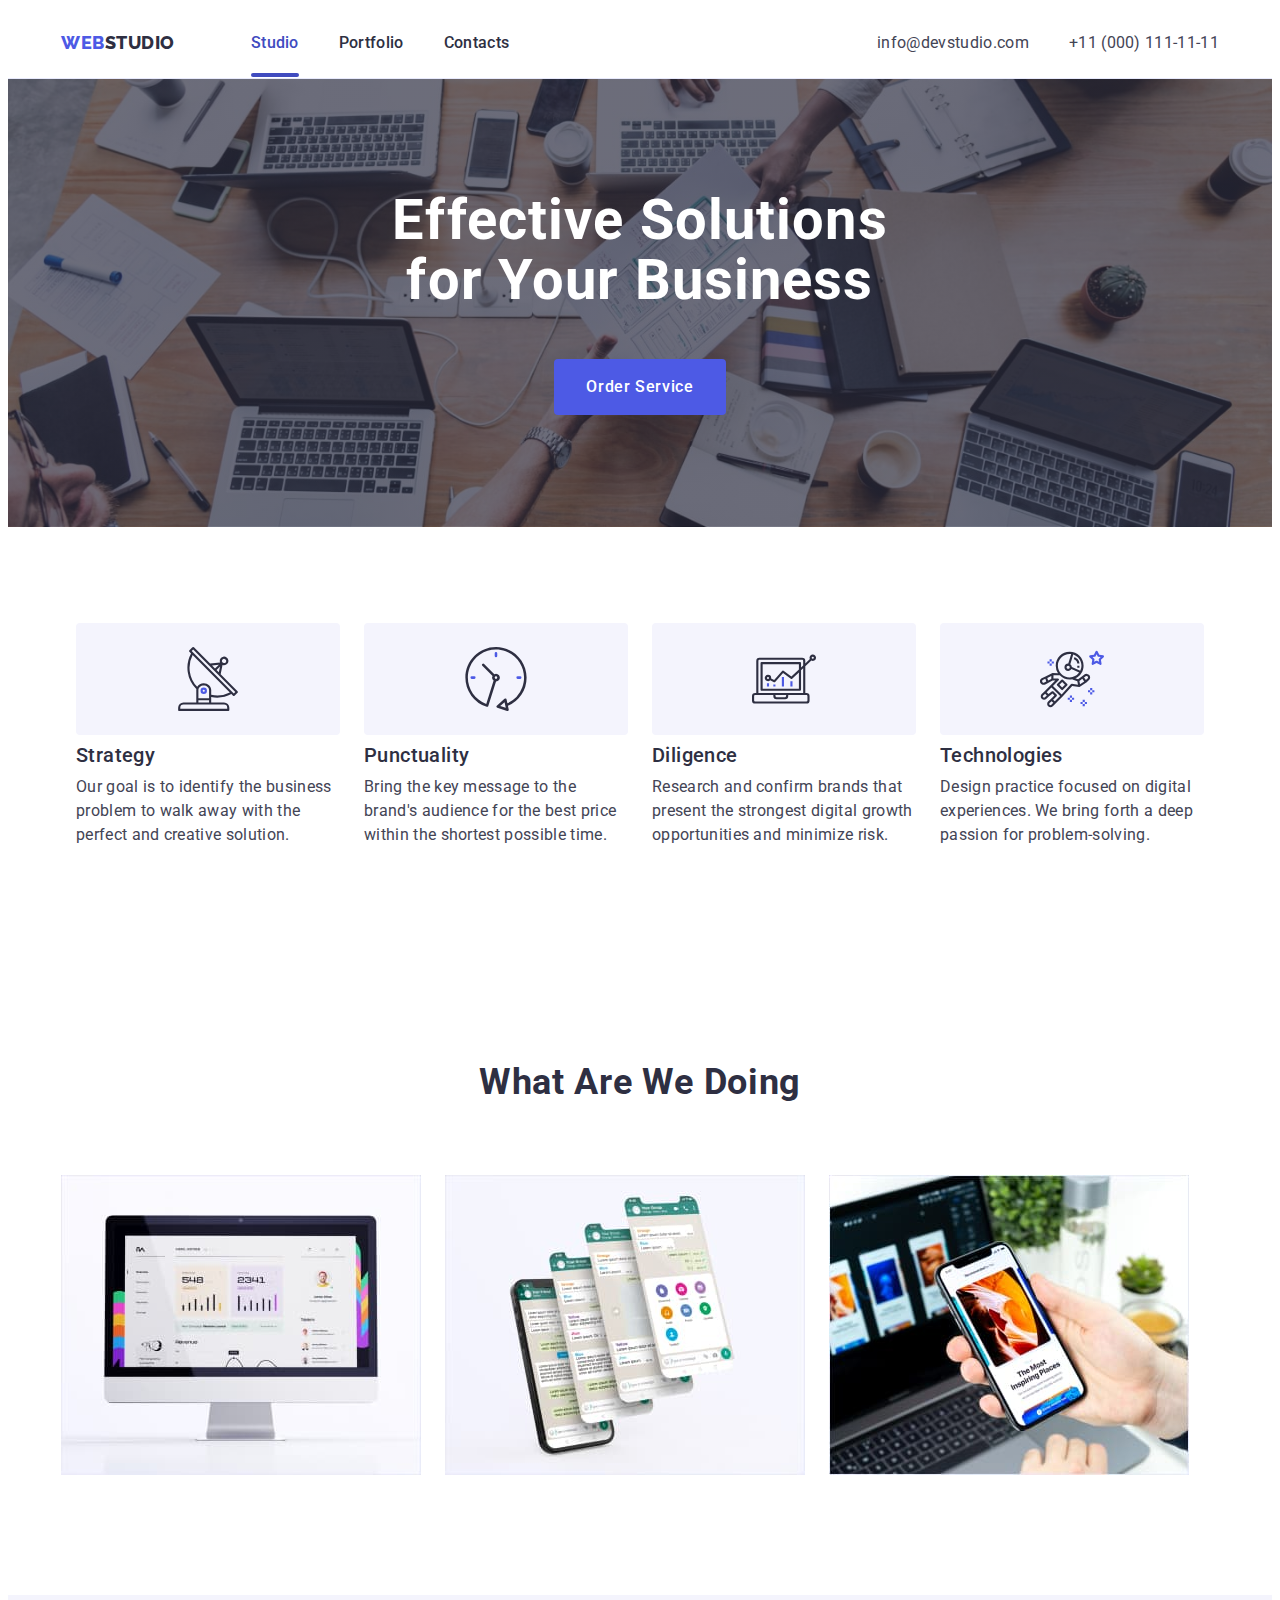
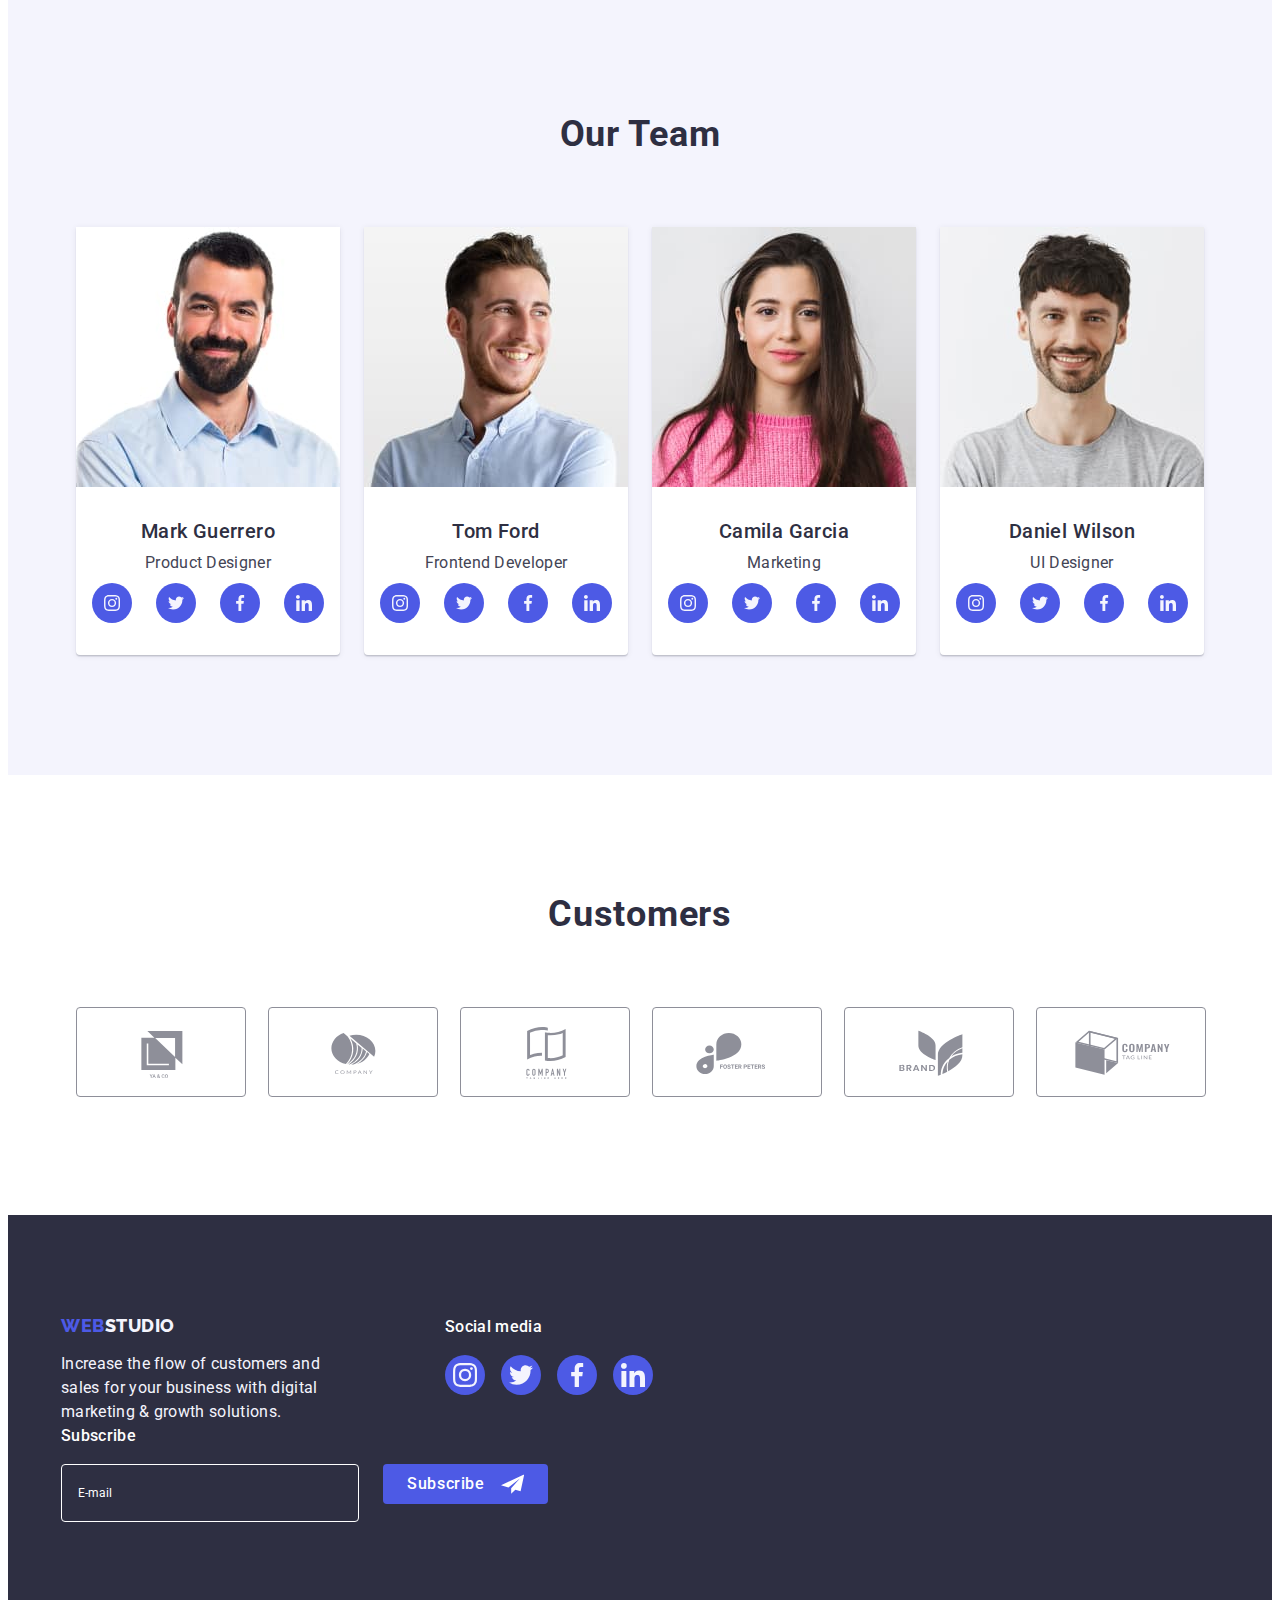
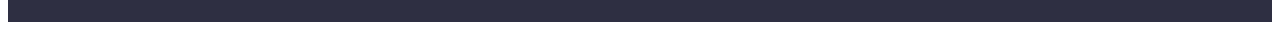
==== commit 0ff10ad6: "3" ====
--- a/index.html
+++ b/index.html
@@ -22,8 +22,8 @@
     <link rel="stylesheet" href="./css/media.css" />
   </head>
   <body>
-    <header class="conteiner header">
-      <div class="header-mob">
+    <header class="header">
+      <div class="conteiner header-mob">
         <a class="logo link" href="./index.html">
           Web<span class="logo-two">Studio</span>
         </a>
@@ -33,7 +33,7 @@
           </svg>
         </button>
       </div>
-      <div class="modal-menu" data-menu>
+      <div class="modal-menu is-hidden" data-menu>
         <button type="button" class="button close-button" data-menu-close>
           <svg class="close-icon" width="8px" height="8px">
             <use href="./images/icons.svg#icon-close-black"></use>
@@ -198,6 +198,7 @@
               <img
                 class="img"
                 src="./images/img1.jpg"
+                srcset="./images/img1-2x-min.jpg 2x"
                 alt="properties 1"
                 width="360"
               />
@@ -206,6 +207,7 @@
               <img
                 class="img"
                 src="./images/img2.jpg"
+                srcset="./images/img2-2x-min.jpg 2x"
                 alt="properties 2"
                 width="360"
               />
@@ -214,6 +216,7 @@
               <img
                 class="img"
                 src="./images/img3.jpg"
+                srcset="./images/img3-2x-min.jpg 2x"
                 alt="properties 3"
                 width="360"
               />
@@ -230,6 +233,7 @@
               <img
                 class="img"
                 src="./images/photo1.jpg"
+                srcset="./images/photo1-2x-min.jpg 2x"
                 alt="Photo Mark Guerrero"
                 width="264"
               />
@@ -270,6 +274,7 @@
               <img
                 class="img"
                 src="./images/photo2.jpg"
+                srcset="./images/photo2-2x-min.jpg 2x"
                 alt="Photo Tom Ford"
                 width="264"
               />
@@ -310,6 +315,7 @@
               <img
                 class="img"
                 src="./images/photo3.jpg"
+                srcset="./images/photo3-2x-min.jpg 2x"
                 alt="Photo Camila Garcia"
                 width="264"
               />
@@ -350,6 +356,7 @@
               <img
                 class="img"
                 src="./images/photo4.jpg"
+                srcset="./images/photo4-2x-min.jpg 2x"
                 alt="Photo Daniel Wilson"
                 width="264"
               />
--- a/css/styles.css
+++ b/css/styles.css
@@ -154,6 +154,9 @@
 
 /* Header */
 
+.header .main-nav {
+    display: none;
+}
 
 .header {
     display: flex;
@@ -260,7 +263,7 @@
 .footer-text {
     margin-left: auto;
     margin-right: auto;
-    width: 268px;
+    max-width: 268px;
     margin-bottom: 72px;
     color: #F4F4FD;
 }
@@ -296,7 +299,7 @@
 }
 
 .footer-input-email {
-    width: 398px;
+    width: 100%;
     height: 40px;
     border: 1px solid #FFFFFF;
     margin-bottom: 16px;
@@ -344,17 +347,32 @@
 .hero {
     padding-top: 112px;
     padding-bottom: 112px;
-    background-image: linear-gradient(rgba(46, 47, 66, 0.7),
-            rgba(46, 47, 66, 0.7)),
-        url(../images/hero-bcg.jpg);
-    background-repeat: no-repeat;
-    background-position: center;
-    background-size: cover;
+
     max-width: 1440px;
     margin-left: auto;
     margin-right: auto;
     text-align: center;
 }
+
+.hero {
+    background-image: linear-gradient(rgba(46, 47, 66, 0.7),
+            rgba(46, 47, 66, 0.7)),
+        url(../images/people-office-mob-min.jpg);
+    background-repeat: no-repeat;
+    background-position: center;
+    background-size: cover;
+}
+
+@media (min-device-pixel-ratio: 2),
+(min-resolution: 192dpi),
+(min-resolution: 2dppx) {
+    .hero {
+        background-image: linear-gradient(rgba(46, 47, 66, 0.7),
+                rgba(46, 47, 66, 0.7)),
+            url(../images/people-office-mob-2x-min.jpg);
+    }
+}
+
 
 .hero-title {
     max-width: 320px;
@@ -708,9 +726,9 @@
     left: 50%;
     transform: translate(-50%, -50%) rotateX(0);
 
-    width: 408px;
+    width: 392px;
     height: 584px;
-    padding: 72px 24px 24px;
+    padding: 72px 16px 24px;
     transition: transform var(--transition);
 
     background: #FCFCFC;
@@ -730,8 +748,8 @@
     align-items: center;
     margin-left: auto;
     position: absolute;
-    top: 20px;
-    right: 20px;
+    top: 24px;
+    right: 24px;
 
     transition: background-color var(--transition),
         color var(--transition);
--- a/css/media.css
+++ b/css/media.css
@@ -3,6 +3,19 @@
         width: 428px;
     }
 
+    .hero {
+        background-image: linear-gradient(rgba(46, 47, 66, 0.7), rgba(46, 47, 66, 0.7)),
+            url(../images/people-office-tab-min.jpg);
+    }
+
+    @media (min-device-pixel-ratio: 2),
+    (min-resolution: 192dpi),
+    (min-resolution: 2dppx) {
+        .hero {
+            background-image: linear-gradient(rgba(46, 47, 66, 0.7), rgba(46, 47, 66, 0.7)),
+                url(../images/people-office-tab-2x-min.jpg);
+        }
+    }
 }
 
 @media screen and (min-width:428px) and (max-width:767px) {}
@@ -16,177 +29,10 @@
         display: none;
     }
 
-
-    .hero {
-        background-image: linear-gradient(rgba(46, 47, 66, 0.7),
-                rgba(46, 47, 66, 0.7)),
-            url(../images/hero-bcg.jpg);
-
-        max-width: 1440px;
-    }
-
-    .hero-title {
-        max-width: 496px;
-        margin-bottom: 36px;
-        font-size: 56px;
-        line-height: 1.07;
-    }
-
-    .advantages .list {
-        gap: 72px 24px;
-    }
-
-    .advantages .item {
-        width: 356px;
-    }
-
-    .team-list {
-        gap: 64px 24px;
-        flex-wrap: wrap;
-        justify-content: center;
-        display: flex;
-    }
-
-    .customers-list {
-        gap: 72px 24px;
-    }
-
-    .customers-list-item {
-        width: 168px;
-    }
-
-
-    .footer-flex {
-        display: flex;
-        justify-content: start;
-        gap: 72px 24px;
-    }
-
-    .footer-text {
-        width: 264px;
-        margin-bottom: 0;
-    }
-
-    .footer .logo {
-        text-align: left;
-    }
-
-    .social-media-title,
-    .footer-form-title {
-        text-align: left;
-    }
-
-    .social-media .soc-list {
-        margin-bottom: 0px;
-    }
-
-    .footer-form-title {
-        display: block;
-    }
-
-    .footer-subscribe-wrapp {
-        display: flex;
-        flex-wrap: wrap;
-        gap: 24px;
-    }
-
-    .footer-input-email {
-        width: 264px;
-        margin-bottom: 0;
-    }
-}
-
-@media screen and (min-width:768px) and (max-width:1157px) {
-    .footer .conteiner {
-        padding-left: 108px;
-        padding-right: 108px;
-    }
-
-}
-
-@media screen and (min-width:1158px) {
-    .conteiner {
-        width: 1158px;
-        padding-left: 15px;
-        padding-right: 15px;
-    }
-
-    .hero {
-        padding-top: 188px;
-        padding-bottom: 188px;
-        background-image: linear-gradient(rgba(46, 47, 66, 0.7),
-                rgba(46, 47, 66, 0.7)),
-            url(../images/hero-bcg.jpg);
-
-        max-width: 1440px;
-    }
-
-    .hero-title {
-        margin-bottom: 48px;
-    }
-
-    .advantages .list {
-        gap: 24px;
-    }
-
-    .advantages .item {
-        width: 264px;
-    }
-
-    .icon-advantages {
+    .header .main-nav {
         display: flex;
         align-items: center;
-        justify-content: center;
-        width: 264px;
-        height: 112px;
-        background: #F4F4FD;
-        border-radius: 4px;
-        margin-bottom: 8px;
-
-    }
-
-    .advantages-list-title {
-        font-weight: 500;
-        font-size: 20px;
-        line-height: 1.2;
-        text-align: left;
-    }
-
-    .work {
-        display: block;
-    }
-
-    .work .list {
-        display: flex;
-    }
-
-    .work .item:not(:last-child) {
-        margin-right: 24px;
-    }
-
-
-    .footer {
-        padding-top: 100px;
-        padding-bottom: 100px;
-    }
-
-    .footer-texr-wrapp {
-        margin-right: 120px;
-    }
-
-    .footer-flex {
-        gap: 0px;
-    }
-
-    .footer-form-wrapp {
-        margin-left: auto;
-    }
-
-    .social-media {
-        margin-right: 80px;
-    }
-
-
+    }
 
     .current {
         position: relative;
@@ -201,41 +47,23 @@
         height: 4px;
         background: #404BBF;
         border-radius: 2px;
-
+    }
+
+    .main-nav .logo {
+        margin-right: 120px;
     }
 
     .site-nav .link.current {
         color: #404BBF;
     }
 
-    .main-nav {
-        display: flex;
-        align-items: center;
-    }
-
-    .header {
-        border-bottom: 1px solid #E7E9FC;
-        box-shadow: 0px 2px 1px rgba(46, 47, 66, 0.08),
-            0px 1px 1px rgba(46, 47, 66, 0.16),
-            0px 1px 6px rgba(46, 47, 66, 0.08);
-    }
-
-    .main-nav .logo {
-        margin-right: 76px;
-    }
-
-    .site-nav .list,
-    .address .list {
-        display: flex;
-    }
-
-    .site-nav .item:not(:last-child),
-    .address .item:not(:last-child) {
-        margin-right: 40px;
+
+    .site-nav .list {
+        display: flex;
+        gap: 40px;
     }
 
     .site-nav .link {
-        display: block;
         padding-top: 24px;
         padding-bottom: 24px;
         color: #2E2F42;
@@ -254,12 +82,9 @@
 
     .address .link {
         color: #434455;
-        padding-top: 24px;
-        padding-bottom: 24px;
-
         font-weight: 400;
-        font-size: 16px;
-        line-height: 1.5;
+        font-size: 14px;
+        line-height: 1.17;
 
         transition: color var(--transition);
     }
@@ -274,4 +99,200 @@
     .nav .link:active {
         color: #404BBF;
     }
+
+
+
+    .hero {
+        background-image: linear-gradient(rgba(46, 47, 66, 0.7), rgba(46, 47, 66, 0.7)),
+            url(../images/people-office-1-min.jpg);
+    }
+
+    @media (min-device-pixel-ratio: 2),
+    (min-resolution: 192dpi),
+    (min-resolution: 2dppx) {
+        .hero {
+            background-image: linear-gradient(rgba(46, 47, 66, 0.7), rgba(46, 47, 66, 0.7)),
+                url(../images/people-office-1-2x-min.jpg);
+        }
+    }
+
+    .hero-title {
+        max-width: 496px;
+        margin-bottom: 36px;
+        font-size: 56px;
+        line-height: 1.07;
+    }
+
+    .advantages .list {
+        gap: 72px 24px;
+    }
+
+    .advantages .item {
+        width: 356px;
+    }
+
+    .team-list {
+        gap: 64px 24px;
+        flex-wrap: wrap;
+        justify-content: center;
+        display: flex;
+    }
+
+    .customers-list {
+        gap: 72px 24px;
+    }
+
+    .customers-list-item {
+        width: 168px;
+    }
+
+
+    .footer-flex {
+        display: flex;
+        justify-content: start;
+        gap: 72px 24px;
+    }
+
+    .footer-text {
+        width: 264px;
+        margin-bottom: 0;
+    }
+
+    .footer .logo {
+        text-align: left;
+    }
+
+    .social-media-title,
+    .footer-form-title {
+        text-align: left;
+    }
+
+    .social-media .soc-list {
+        margin-bottom: 0px;
+    }
+
+    .footer-form-title {
+        display: block;
+    }
+
+    .footer-subscribe-wrapp {
+        display: flex;
+        flex-wrap: wrap;
+        gap: 24px;
+    }
+
+    .footer-input-email {
+        width: 264px;
+        margin-bottom: 0;
+    }
+
+    .modal {
+        width: 408px;
+        padding: 72px 24px 24px;
+
+    }
+}
+
+@media screen and (min-width:768px) and (max-width:1157px) {
+    .footer .conteiner {
+        padding-left: 108px;
+        padding-right: 108px;
+    }
+
+}
+
+@media screen and (min-width:1158px) {
+    .conteiner {
+        width: 1158px;
+        padding-left: 15px;
+        padding-right: 15px;
+    }
+
+
+    .hero-title {
+        margin-bottom: 48px;
+    }
+
+    .advantages .list {
+        gap: 24px;
+    }
+
+    .advantages .item {
+        width: 264px;
+    }
+
+    .icon-advantages {
+        display: flex;
+        align-items: center;
+        justify-content: center;
+        width: 264px;
+        height: 112px;
+        background: #F4F4FD;
+        border-radius: 4px;
+        margin-bottom: 8px;
+
+    }
+
+    .advantages-list-title {
+        font-weight: 500;
+        font-size: 20px;
+        line-height: 1.2;
+        text-align: left;
+    }
+
+    .work {
+        display: block;
+    }
+
+    .work .list {
+        display: flex;
+    }
+
+    .work .item:not(:last-child) {
+        margin-right: 24px;
+    }
+
+
+    .footer {
+        padding-top: 100px;
+        padding-bottom: 100px;
+    }
+
+    .footer-texr-wrapp {
+        margin-right: 120px;
+    }
+
+    .footer-flex {
+        gap: 0px;
+    }
+
+    .footer-form-wrapp {
+        margin-left: auto;
+    }
+
+    .social-media {
+        margin-right: 80px;
+    }
+
+
+    .main-nav .logo {
+        margin-right: 76px;
+    }
+
+    .address .list {
+        display: flex;
+        gap: 40px;
+    }
+
+    .address {
+        font-style: normal;
+        margin-left: auto;
+    }
+
+    .address .link {
+        font-size: 16px;
+        line-height: 1.5;
+        padding-top: 24px;
+        padding-bottom: 24px;
+    }
 }